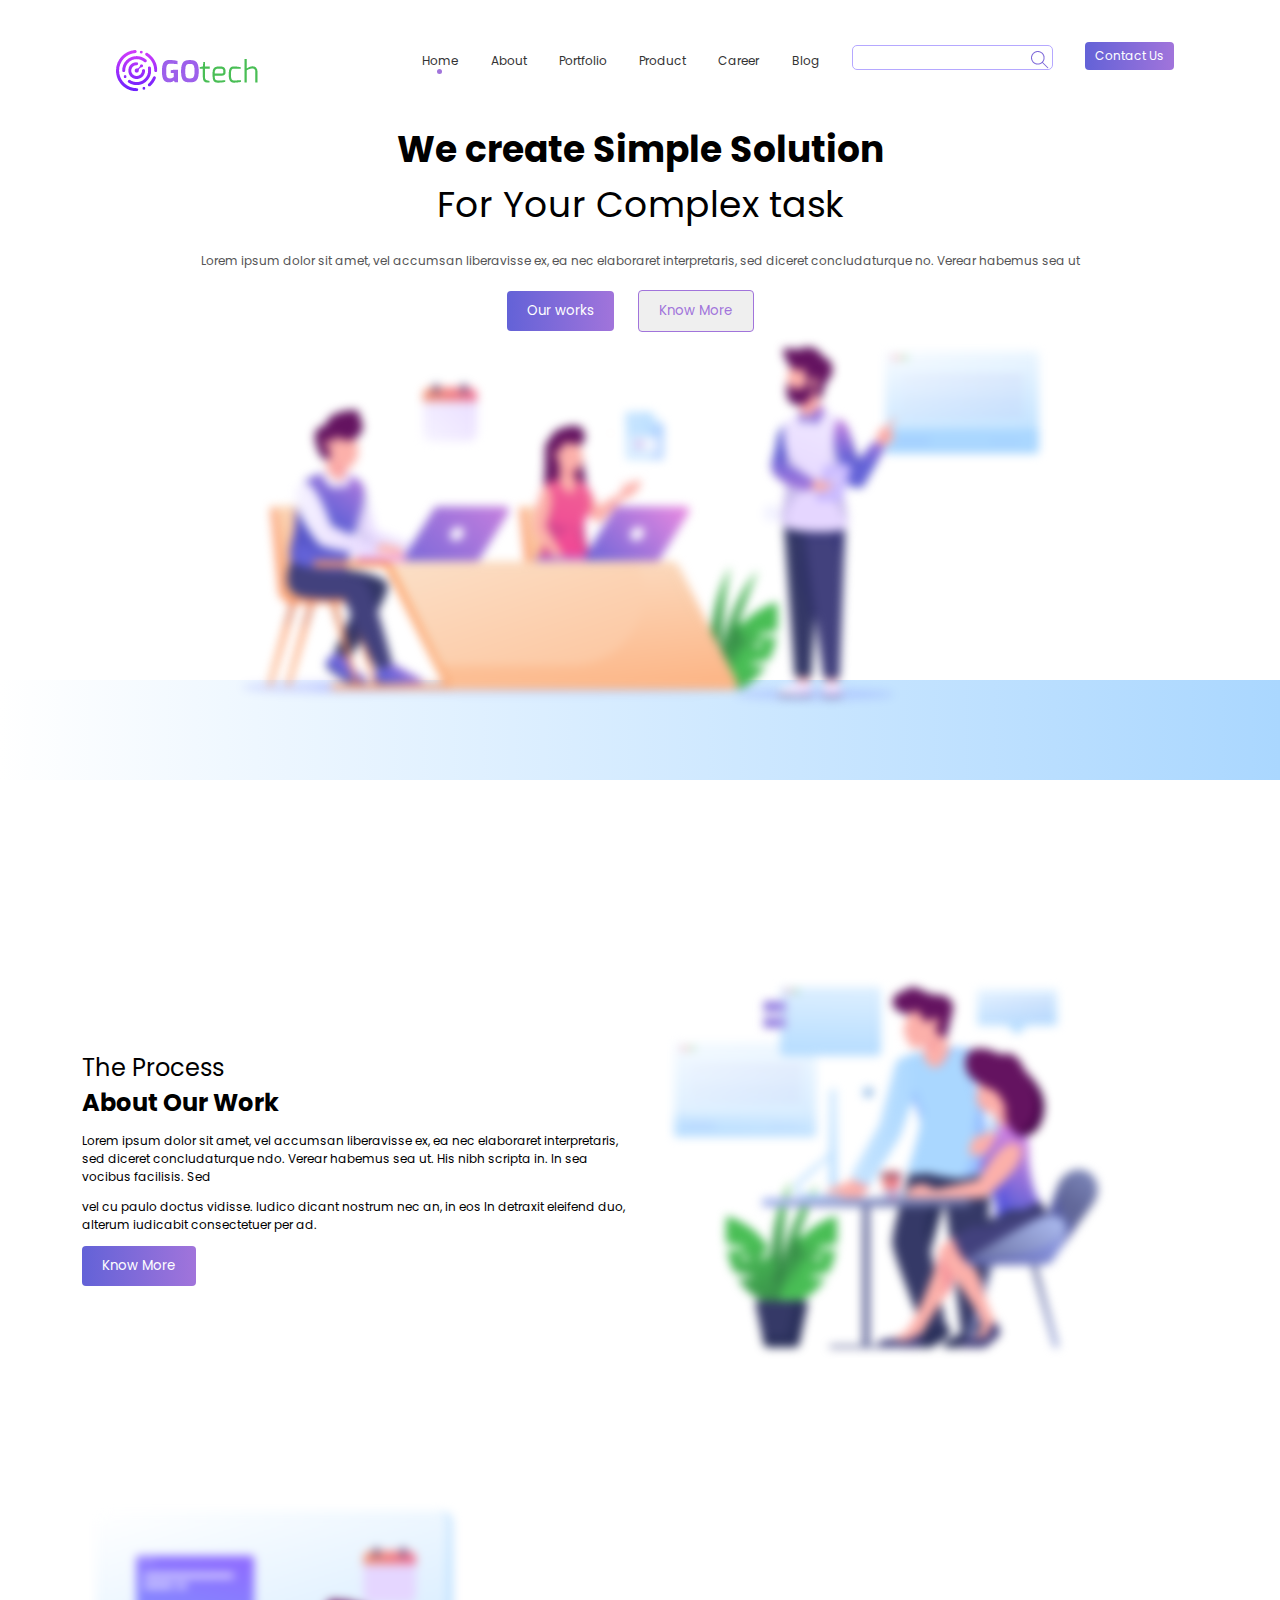
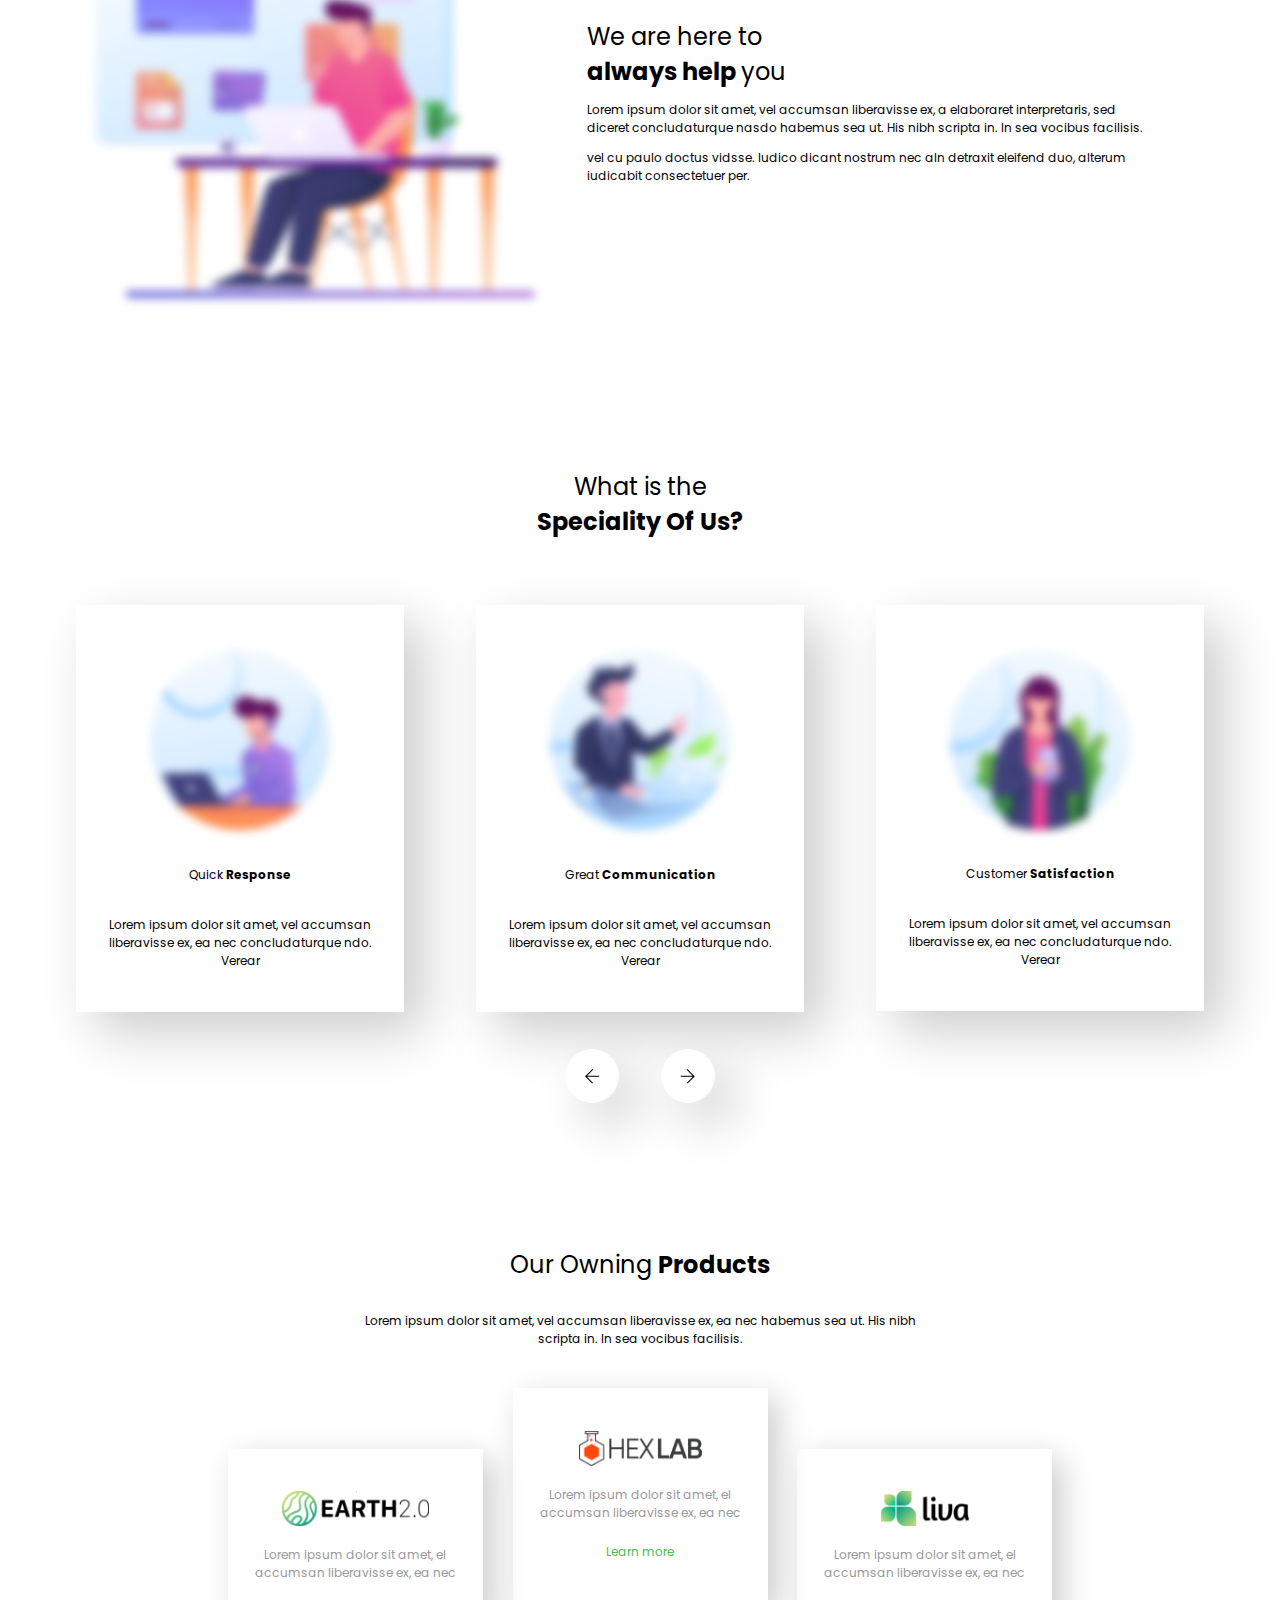
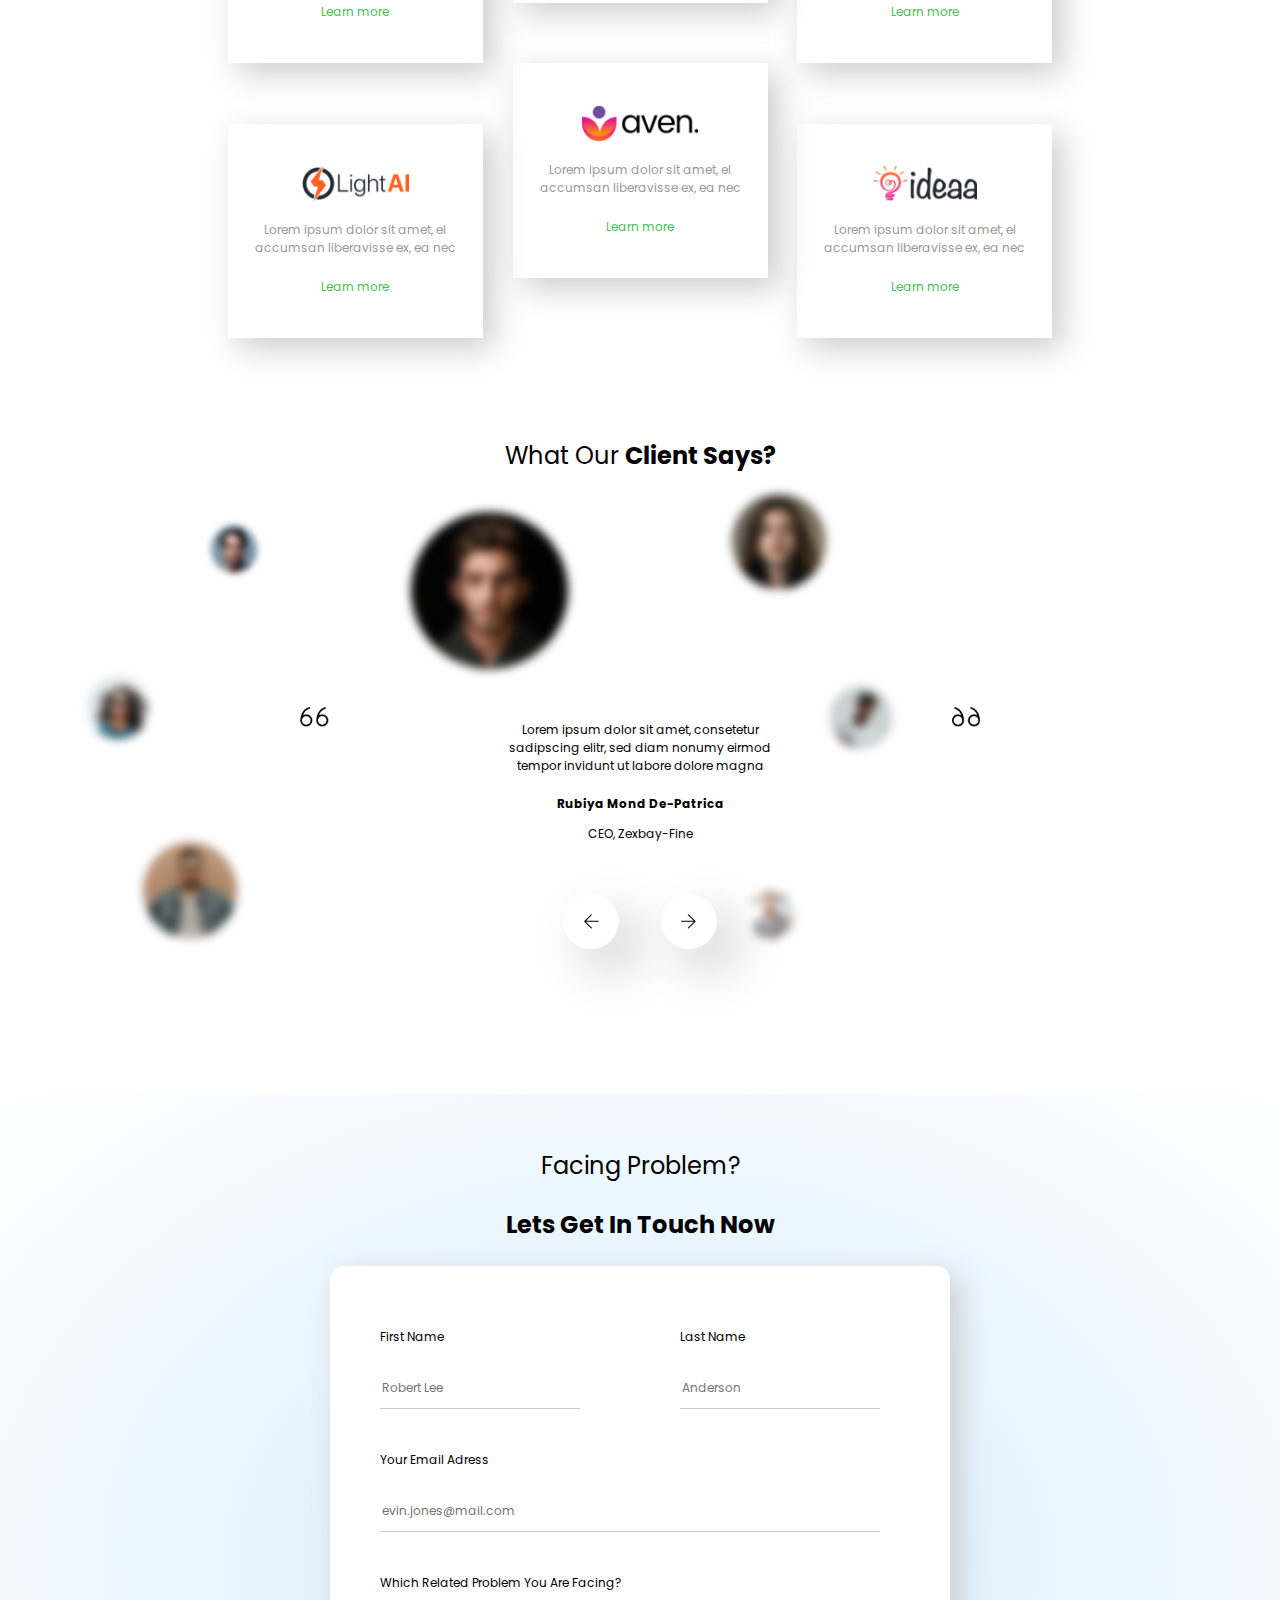
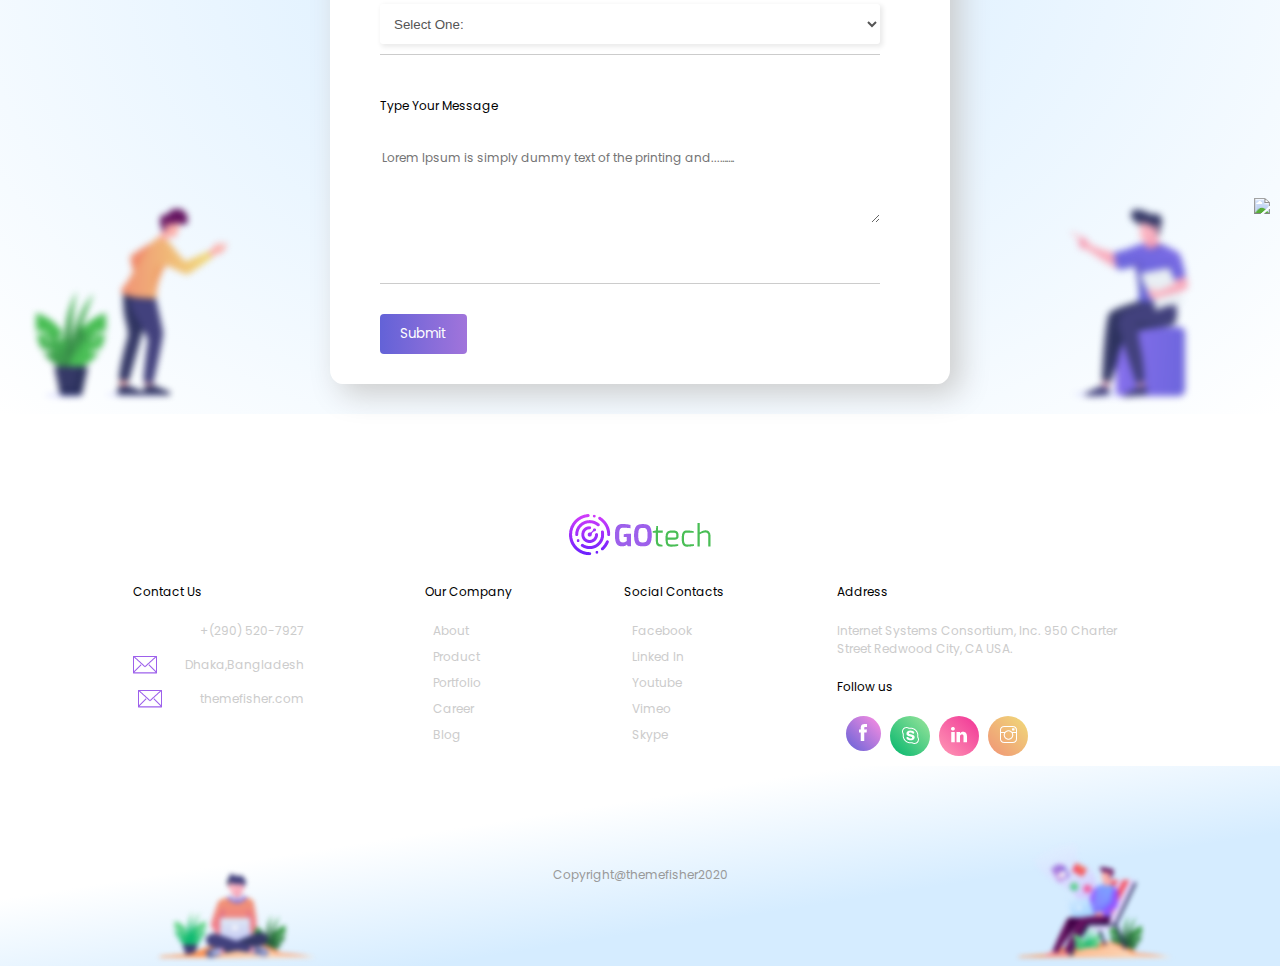
==== index/index.html @ 7d402a63 "Dropdoen List and small stylings" ====
<!DOCTYPE html>
<html lang="en">
  <head>
    <meta charset="UTF-8" />
    <meta name="viewport" content="width=device-width, initial-scale=1.0" />
    <title>GOtech - Home</title>
    <link rel="icon" href="../images/fav_GOtech.ico" />
    <link
      href="https://fonts.googleapis.com/css?family=Poppins:400,700&display=swap"
      rel="stylesheet"
    />
    <link rel="stylesheet" href="../shared.css" />
    <link rel="stylesheet" href="main.css" />
  </head>

  <header class="wideSreen">
    <nav class="mainNav">
      <img
        src="../images/Gruppe 2199.png"
        class="mainNavimg"
        alt="Logo GOtech"
      />
      <ul>
        <li class="navItem"><a href="#home" class="active">Home</a></li>
        <li class="navItem"><a href="#">About</a></li>
        <li class="navItem"><a href="#">Portfolio</a></li>
        <li class="navItem"><a href="#">Product</a></li>
        <li class="navItem"><a href="../careers/careers.html">Career</a></li>
        <li class="navItem"><a href="#">Blog</a></li>
        <li class="navItem">
          <div class="inputgroup">
            <input class="inputHeader" type="text" />
            <button class="button-search ">
              <span class="hidden">search</span>
              <img src="../images/search.png" class="img-search" alt="search" />
            </button>
          </div>
        </li>
        <li class="navItem">
          <button class="purplebtn" type="button">Contact Us</button>
        </li>
      </ul>
    </nav>
  </header>

  <header class="smallScreen">
    <nav class="navMobile">
      <img
        src="../images/Gruppe 2199.png"
        class="mainNavimg"
        alt="Logo GOtech"
      />
      <div id="hamburger" class="hamIconContainer">
        <span class="hamIcon"></span>
        <div class="menu">
          <ul class="navMobileLinks">
            <a href="index.html" class="active"><li>Home</li></a>
            <a href="#"><li>About</li></a>
            <a href="#"><li>Portfolio</li></a>
            <a href="#"><li>Product</li></a>
            <a href="../careers/careers.html"><li>Career</li></a>
            <a href="#"><li>Blog</li></a>
          </ul>
        </div>
      </div>
    </nav>
  </header>

  <!-- ##### CSS only mobile Nav WORKING #####
</header>
  <header class=smallScreen>
    <nav role="navigation">
      <img src="../images/Gruppe 2199.png" class="mainNavimg" alt="Logo GOtech">
      <div id="menuToggle">
          <input type="checkbox"/>
          <span></span>
          <span></span>
          <span></span>
          <ul id="menu">
              <a href="index.html" class="active"><li>Home</li></a>
              <a href="#"><li>About</li></a>
              <a href="#"><li>Portfolio</li></a>
              <a href="#"><li>Product</li></a>
              <a href="../careers/careers.html"><li>Career</li></a>
              <a href="#"><li>Blog</li></a>
            </ul>
        </div>
    </nav>
</header>
-->

  <body>
    <main>
      <section>
        <div class="centered">
          <h2 class="headline_margin_top">We create Simple Solution</h2>
          <h2 class="headline_padding_bottom">
            <span class="unbold">For Your Complex task</span>
          </h2>
          <p class="textcentered">
            Lorem ipsum dolor sit amet, vel accumsan liberavisse ex, ea nec
            elaboraret interpretaris, sed diceret concludaturque no. Verear
            habemus sea ut
          </p>
          <button class="purplebtn">Our works</button>
          <button class="purplelinebtn">Know More</button>
          <img
            src="../images/Group 1589.png"
            class="img-position phoneNone"
            alt="group"
          />
        </div>
        <div class="bluelane phoneNone"></div>
      </section>

      <section>
        <div class="section-container">
          <div class="processboxes">
            <h3 class="headline_padding_bottom">The Process</h3>
            <h3 class="headline_margin_top0">About Our Work</h3>
            <p class="text">
              Lorem ipsum dolor sit amet, vel accumsan liberavisse ex, ea nec
              elaboraret interpretaris, sed diceret concludaturque ndo. Verear
              habemus sea ut. His nibh scripta in. In sea vocibus facilisis. Sed
            </p>
            <p class="text">
              vel cu paulo doctus vidisse. Iudico dicant nostrum nec an, in eos
              In detraxit eleifend duo, alterum iudicabit consectetuer per ad.
            </p>
            <button class="purplebtn">Know More</button>
          </div>
          <div>
            <img
              src="../images/Group 2556.png"
              class="processboxesimg"
              alt="pic2556"
            />
          </div>
        </div>
      </section>

      <section>
        <div class="section-container2">
          <div class="processboxes">
            <img
              src="../images/Layer_1.png"
              class="processboxesimg2"
              alt="layer1"
            />
          </div>
          <div class="processboxes">
            <h3 class="headline_padding_bottom">We are here to</h3>
            <h3 class="headline_margin_top0">
              always help <span class="unbold">you</span>
            </h3>
            <p>
              Lorem ipsum dolor sit amet, vel accumsan liberavisse ex, a
              elaboraret interpretaris, sed diceret concludaturque nasdo habemus
              sea ut. His nibh scripta in. In sea vocibus facilisis.
            </p>
            <p>
              vel cu paulo doctus vidsse. Iudico dicant nostrum nec aIn detraxit
              eleifend duo, alterum iudicabit consectetuer per.
            </p>
          </div>
        </div>
      </section>

      <section class="section-container3">
        <div class="centered">
          <h3 class="headline_padding_bottom1">What is the</h3>
          <h3 class="headline_margin_top0">Speciality Of Us?</h3>

          <div class="section-container3">
            <div class="boxshades">
              <img
                src="../images/Group -1.png"
                class="imgposition3"
                alt="group1"
              />
              <div class="boxtext">
                <h5>Quick <span class="bold">Response</span></h5>
                <p>
                  Lorem ipsum dolor sit amet, vel accumsan liberavisse ex, ea
                  nec concludaturque ndo. Verear
                </p>
              </div>
            </div>
            <div class="boxshades">
              <img
                src="../images/Group -3.png"
                class="imgposition3"
                alt="group3"
              />
              <div class="boxtext">
                <h5>Great <span class="bold">Communication</span></h5>
                <p>
                  Lorem ipsum dolor sit amet, vel accumsan liberavisse ex, ea
                  nec concludaturque ndo. Verear
                </p>
              </div>
            </div>
            <div class="boxshades">
              <img
                src="../images/Group 1956.png"
                class="imgposition3"
                alt="group1956"
              />
              <div class="boxtext">
                <h5>Customer <span class="bold">Satisfaction</span></h5>
                <p>
                  Lorem ipsum dolor sit amet, vel accumsan liberavisse ex, ea
                  nec concludaturque ndo. Verear
                </p>
              </div>
            </div>
          </div>
          <img class="arrow" src="../images/arrow-left.png" alt="arrow left" />
          <img
            class="arrow"
            src="../images/arrow-right.png"
            alt="arrow right"
          />
        </div>
      </section>

      <section class="space">
        <div class="centered">
          <h3><span class="unbold">Our Owning </span>Products</h3>
          <p class="textcentered2">
            Lorem ipsum dolor sit amet, vel accumsan liberavisse ex, ea nec
            habemus sea ut. His nibh scripta in. In sea vocibus facilisis.
          </p>
          <div class="section-container4">
            <div class="boxshades2">
              <img
                src="../images/earth-2.0.png"
                class="imgposition4"
                alt="logo_earth"
              />
              <div class="boxtext">
                <p class="text_margin">
                  Lorem ipsum dolor sit amet, el accumsan liberavisse ex, ea nec
                </p>
                <a href="#">Learn more</a>
              </div>
            </div>
            <div class="boxshades2_flexstart">
              <img
                src="../images/hex-lab.png"
                class="imgposition4"
                alt="logo_hexlab"
              />
              <div class="boxtext">
                <p class="text_margin">
                  Lorem ipsum dolor sit amet, el accumsan liberavisse ex, ea nec
                </p>
                <a href="#">Learn more</a>
              </div>
            </div>
            <div class="boxshades2">
              <img
                src="../images/liva.png"
                class="imgposition4"
                alt="logo_liva"
              />
              <div class="boxtext">
                <p class="text_margin">
                  Lorem ipsum dolor sit amet, el accumsan liberavisse ex, ea nec
                </p>
                <a href="#">Learn more</a>
              </div>
            </div>
            <div class="boxshades2">
              <img
                src="../images/lighting.png"
                class="imgposition4"
                alt="logo_lighting"
              />
              <div class="boxtext">
                <p class="text_margin">
                  Lorem ipsum dolor sit amet, el accumsan liberavisse ex, ea nec
                </p>
                <a href="#">Learn more</a>
              </div>
            </div>
            <div class="boxshades2_flexstart">
              <img
                src="../images/aven.png"
                class="imgposition4"
                alt="logo_aven"
              />
              <div class="boxtext">
                <p class="text_margin">
                  Lorem ipsum dolor sit amet, el accumsan liberavisse ex, ea nec
                </p>
                <a href="#">Learn more</a>
              </div>
            </div>
            <div class="boxshades2">
              <img
                src="../images/ideaa.png"
                class="imgposition4"
                alt="logo_ideaa"
              />
              <div class="boxtext">
                <p class="text_margin">
                  Lorem ipsum dolor sit amet, el accumsan liberavisse ex, ea nec
                </p>
                <a href="#">Learn more</a>
              </div>
            </div>
          </div>
        </div>
      </section>

      <section class="space">
        <div class="centered">
          <h3><span class="unbold">What Our </span>Client Says?</h3>
        </div>
        <div class="section5">
          <img
            src="../images/jurica-koletic-7YVZYZeITc8-unsplash.png"
            class="jurica"
            alt="Jurica"
          />
          <img
            src="../images/tyler-nix-PQeoQdkU9jQ-unsplash.png"
            class="tyler"
            alt="Tyler"
          />
          <img
            src="../images/parker-whitson-BbHDqrI4l08-unsplash.png"
            class="parker"
            alt="Parker"
          />
          <img src="../images/quote-left.png" class="quote-left" alt="quote" />
          <img
            src="../images/albert-dera-ILip77SbmOE-unsplash.png"
            class="albert"
            alt="Albert_CEO"
          />
          <img src="../images/quote-left.png" class="quote-right" alt="quote" />
          <img
            src="../images/azamat-zhanisov-wO4gtmdlW5Y-unsplash.png"
            class="azami"
            alt="Azamat"
          />
          <img
            src="../images/eduardo-dutra-RPKmkxJw_a0-unsplash.png"
            class="eduardo"
            alt="Eduardo"
          />
          <img src="../images/2873.png" class="noname" alt="noname" />
        </div>
        <div class="centered">
          <h5 class="textcentered3">
            Lorem ipsum dolor sit amet, consetetur sadipscing elitr, sed diam
            nonumy eirmod tempor invidunt ut labore dolore magna
          </h5>
          <p><strong>Rubiya Mond De-Patrica</strong></p>
          <p>CEO, Zexbay-Fine</p>
          <img class="arrow" src="../images/arrow-left.png" alt="arrow left" />
          <img
            class="arrow"
            src="../images/arrow-right.png"
            alt="arrow right"
          />
        </div>
      </section>

      <section class="space">
        <div class="section-container6">
          <div class="centered">
            <h3 class="unbold">Facing Problem?</h3>
            <h3>Lets Get In Touch Now</h3>
          </div>
          <div class="formular">
            <div class="name-section">
              <div class="firstname">
                <div><p>First Name</p></div>
                <!--<div class="formular-grey"><p class="unbold">Robert Lee</p></div>-->
                <input
                  type="text"
                  class="inputFormular"
                  placeholder="Robert Lee"
                  id="firstName"
                />
                <div class="greylaneFormular"></div>
              </div>
              <div class="lastname">
                <div><p>Last Name</p></div>
                <input
                  type="text"
                  class="inputFormular"
                  placeholder="Anderson"
                  id="lastName"
                />
                <div class="greylaneFormular"></div>
              </div>
            </div>
            <div class="email">
              <div><p>Your Email Adress</p></div>
              <input
                type="email"
                class="inputFormular"
                placeholder="evin.jones@mail.com"
                id="mailAdress"
              />
              <div class="greylaneFormular"></div>
            </div>
            <div class="email">
              <div><p>Which Related Problem You Are Facing?</p></div>
              <div id="dropdown">
                <select>
                  <option value="0" class="select-dropdown__list-item"
                    >Select One:</option
                  >
                  <option value="1" class="select-dropdown__list-item"
                    >Our Work</option
                  >
                  <option value="2" class="select-dropdown__list-item"
                    >Pricing</option
                  >
                  <option value="3" class="select-dropdown__list-item"
                    >Contact</option
                  >
                  <option value="4" class="select-dropdown__list-item"
                    >Products</option
                  >
                </select>
                <!--<div>
                  <p><i class="down"></i></p>
                </div>-->
              </div>
              <div class="greylaneFormular"></div>
            </div>
            <div class="email">
              <div><p>Type Your Message</p></div>
              <textarea
                rows="4"
                cols="50"
                class="inputFormular"
                placeholder="Lorem Ipsum is simply dummy text of the printing and...……."
                id="message"
              ></textarea>
              <div class="greylane-message"></div>
            </div>
            <button class="purplebtn-formular" id="submitBtn">Submit</button>

            <!--<div id="modal" class="modal">
              <div class="modal-content">
                <span class="close">&times;</span>
                <p></p>
              </div>
            </div>-->
          </div>
          <img src="../images/Group -4.png" class="yellowman" />
          <img src="../images/Group -6.png" class="purpleman" />
          <img src="../images/group -5.png" class="pinkwoman " />
        </div>
      </section>
    </main>
    <script src="../sharedscript.js"></script>
    <script src="script.js"></script>
  </body>

  <footer>
    <section class="footer">
      <div class="logo-centered">
        <img src="../images/Gruppe 2199.png" />
      </div>
      <div class="footer-titles">
        <div class="contact">
          <h5>Contact Us</h5>
          <p class="contact-grey">+(290) 520-7927</p>
          <div class="question">
            <img src="../images/contact.png" class="question-img" alt="mail" />
            <p class="footer-grey">Dhaka,Bangladesh</p>
          </div>
          <div class="mail">
            <img src="../images/contact.png" class="mail-img" alt="mail" />
            <p class="footer-grey">themefisher.com</p>
          </div>
        </div>
        <div class="company">
          <h5>Our Company</h5>
          <p class="footer-grey">About</p>
          <p class="footer-grey">Product</p>
          <p class="footer-grey">Portfolio</p>
          <p class="footer-grey">Career</p>
          <p class="footer-grey">Blog</p>
        </div>
        <div class="socialContacts">
          <h5>Social Contacts</h5>
          <p class="footer-grey">Facebook</p>
          <p class="footer-grey">Linked In</p>
          <p class="footer-grey">Youtube</p>
          <p class="footer-grey">Vimeo</p>
          <p class="footer-grey">Skype</p>
        </div>
        <div class="address">
          <h5>Address</h5>
          <p class="address-text">
            Internet Systems Consortium, Inc. 950 Charter Street Redwood City,
            CA USA.
          </p>
          <div class="follow">
            <h5>Follow us</h5>
            <div class="socialButton">
              <div class="ButtonFacebook">
                <img
                  src="../images/facebook.png"
                  class="facebook"
                  alt="facebook"
                />
              </div>
              <div class="ButtonSkype">
                <img
                  src="../images/skype.png"
                  class="skype"
                  alt="skype-border"
                />
              </div>
              <div class="ButtonLinkedin">
                <img
                  src="../images/linkedin-1.png"
                  class="linkedin"
                  alt="linkedin"
                />
              </div>
              <div class="ButtonInstagram">
                <img
                  src="../images/instagram.png"
                  class="instagram"
                  alt="instagram"
                />
              </div>
            </div>
          </div>
        </div>
      </div>
    </section>

    <section>
      <div class="footer-position">
        <div class="triangle-background"></div>
        <div>
          <img src="../images/Group -7.png" class="picfooter1" alt="" />
          <p class="footer-link">Copyright@themefisher2020</p>
          <img src="../images/Group -8.png" class="picfooter2" alt="" />
        </div>
      </div>
    </section>
  </footer>
</html>
---- shared.css ----
*,
*:before,
*:after {
  box-sizing: inherit;
}

html {
  box-sizing: border-box;
  font-family: 'Poppins', sans-serif;
}

body {
  margin: 0px;
}

h1 {
  font-size: 2.875rem;
}

h2 {
  font-size: 1.25rem;
}
@media (min-width: 40rem) {
  h2 {
    font-size: 2.25rem;
  }
}

h3 {
  font-size: 1rem;
}
@media (min-width: 40rem) {
  h3 {
    font-size: 1.5rem;
  }
}

h4 {
  font-size: 1.125rem;
  font-weight: unset;
}

h5 {
  font-size: 0.75rem;
  font-weight: unset;
}
@media (min-width: 40rem) {
  h5 {
    font-size: 1rem;
    font-weight: unset;
  }
}

h6 {
  font-size: 0.5rem;
  font-weight: unset;
}
@media (min-width: 40rem) {
  h5 {
    font-size: 0.75rem;
    font-weight: unset;
  }
}

p {
  font-size: 0.75rem;
}

/*@media (min-width: 40rem) {
    p {
        font-size: 0.75rem;
    }
}*/

/*.headerContent {
    max-width: 1200px;
    width: 100%;
    font-size: 0.75rem;
    display: flex;
    align-items: center;
    justify-content: space-between;
}*/

/* =======================================
NAV
======================================= */
.smallScreen {
  display: unset;
}

.wideSreen {
  display: none;
}

@media (min-width: 40rem) {
  .wideSreen {
    display: unset;
  }
  .smallScreen {
    display: none;
  }
}

.mainNav {
  display: flex;
  align-items: center;
  justify-content: space-between;
}

.mainNavimg {
  width: 100px;
  flex: 0 0 50px;
  margin-top: 30px;
  margin-left: 20px;
}

/* ##### CSS only mobileNav WORKING #####
#menuToggle {
	display: block;
	position: relative;
	left: 280px;
	top: -25px;
	z-index: 1;
	-webkit-user-select: none;
	user-select: none;
}

#menuToggle a {
	text-decoration: none;
	color: #232323;
	transition: color 0.3s ease;
}

#menuToggle a:hover {
	color: #a174db;
}

#menuToggle input {
	display: block;
	width: 40px;
	height: 32px;
	position: absolute;
	top: -7px;
	left: -5px;
	cursor: pointer;
	opacity: 0;
	z-index: 2;
	-webkit-touch-callout: none;
}

#menuToggle span {
	display: block;
	width: 33px;
	height: 4px;
	margin-bottom: 5px;
	position: relative;
	background: #a174db;
	border-radius: 3px;
	z-index: 1;
	transform-origin: 4px 0px;
	transition: transform 0.5s cubic-bezier(0.77, 0.2, 0.05, 1.0), background 0.5s cubic-bezier(0.77, 0.2, 0.05, 1.0),
		opacity 0.55s ease;
}

#menuToggle span:first-child {
	transform-origin: 0% 0%;
}

#menuToggle span:nth-last-child(2) {
	transform-origin: 0% 100%;
}

#menuToggle input:checked ~ span {
	opacity: 1;
	transform: rotate(45deg) translate(-2px, -1px);
	background: #a174db;
}

#menuToggle input:checked ~ span:nth-last-child(3) {
	opacity: 0;
	transform: rotate(0deg) scale(0.2, 0.2);
}

#menuToggle input:checked ~ span:nth-last-child(2) {
	transform: rotate(-45deg) translate(0, -1px);
}

#menu {
	position: absolute;
	width: 300px;
	margin: -100px 0 0 -150px;
	padding: 50px;
	padding-top: 125px;
	background: #ebebeb;
	list-style-type: none;
	-webkit-font-smoothing: antialiased;
	transform-origin: 0% 0%;
	transform: translate(0, -100%);
	/*transition: transform 0.5s cubic-bezier(0.5,0.5,0.05,1.0);*/
/*}

#menu li {
	padding: 10px 0;
}

#menu a:hover {
	color: #a174db;
}

#menuToggle input:checked ~ ul {
	transform: none;
}
########## END mobileNav CSS only ############
*/

.navigation {
  transition: right 0.3s ease-in;
  width: 80%;
}

.menu {
  position: absolute;
  width: 300px;
  margin: -100px 0 0 -125px;
  padding: 25px;
  padding-top: 125px;
  background: #ebebeb;
  display: none;
}

.navMobileLinks > a {
  text-decoration: none;
  list-style: none;
  color: #555555;
}

.navMobileLinks > a:hover {
  color: #9d60eb;
}

.hamIconContainer {
  color: #ffffff;
  height: 1.7em;
  width: 1.7em;
  position: relative;
  display: block;
  bottom: 40px;
  left: 300px;
  cursor: pointer;
}

.hamIcon,
.hamIcon:before,
.hamIcon:after {
  content: '';
  position: absolute;
  height: 3px;
  width: 1.7em;
  background: #9d60eb;
  transition: all 0.2s ease;
}

.hamIcon {
  top: 0.75em;
  z-index: 2;
}

.hamIcon:before {
  top: -0.55em;
}

.hamIcon:after {
  top: 0.55em;
}

.menu-active {
  display: block;
  width: 230px;
}

/* Close Icon*/

.hamburger-active.hamIcon {
  background: transparent;
  transform: rotate(-135deg);
}

.hamburger-active.hamIcon:before,
.hamburger-active.hamIcon:after {
  top: 0;
}

.hamburger-active.hamIcon:before {
  transform: rotate(90deg);
}

.active {
  color: #a174db;
}

/*Wide Screen Navbar */

@media (min-width: 40rem) {
  .mainNav {
    display: flex;
    align-items: center;
    justify-content: space-between;
    margin: 0 7.5%;
    font-size: 0.75rem;
    margin-top: 20px;
  }

  .mainNavimg {
    width: 20%;
    flex: 0 0 50px;
  }

  .mainNav ul {
    width: 70%;
    display: flex;
    justify-content: space-between;
    margin: 0;
    padding: 0;
    align-items: flex-end;
    list-style: none;
  }

  .navItem {
    margin-right: 10px;
  }

  .navItem > a {
    position: relative;
    text-decoration: none;
    color: #333333;
  }

  .navItem > a:hover {
    color: #a174db;
  }

  .active {
    color: #a174db;
  }

  .navItem > a.active::after {
    background-color: #a174db;
    border-radius: 50%;
    content: '';
    height: 5px;
    position: absolute;
    width: 5px;
    top: 100%;
    left: 40%;
  }

  a:active {
    color: #a174db;
  }
}

.inputgroup {
  display: inline;
  position: relative;
}

.inputHeader {
  position: relative;
  border-radius: 5px;
  height: 25px;
  padding-right: 20px;
  border: 1px solid #b5a8ff;
  background: none;
}

.button-search {
  border: none;
  background: none;
  position: absolute;
  right: 0;
  top: 0px;
  padding: 0;
  width: 25px;
  height: 25px;
}

.img-search {
  align-items: center;
  background-size: auto;
}

.hidden {
  visibility: hidden;
  display: none;
}

.purplebtn {
  background-image: linear-gradient(to right, #6362d7, #a174db);
  border-radius: 4px;
  color: #ffffff;
  font-family: 'Poppins', sans-serif;
  border: none;
  padding: 5px 10px;
}
@media (min-width: 40rem) {
  .purplebtn {
    background-image: linear-gradient(to right, #6362d7, #a174db);
    border-radius: 4px;
    color: #ffffff;
    font-family: 'Poppins', sans-serif;
    border: none;
    padding: 10px 20px;
  }
}

.mainNav .purplebtn {
  font-size: 0.75rem;
  padding: 5px 10px;
}

/* =======================================
MAIN
======================================= */

.centered {
  text-align: center;
}

.headline_margin_top {
  margin-top: 30px;
  margin-bottom: 0px;
}

.unbold {
  font-weight: normal;
}

.space {
  margin-top: 100px;
}

.greylane {
  border-bottom: 1px solid #cccccc;
}

/* =======================================
FORMULAR
======================================= */

.section-container6 {
  padding: 30px 0;
  background-image: radial-gradient(#d5ecff, #ffffff);
  width: 100%;
  position: relative;
  background-size: 100% 100%;
}

.formular {
  background-color: #ffffff;
  width: 60vw;
  margin: auto;
  border-radius: 2%;
  display: flex;
  flex-wrap: wrap;
  box-shadow: 10px 10px 30px #cccccc;
}

.name-section {
  display: flex;
  flex-direction: column;
}

.firstname {
  display: flex;
  flex-direction: column;
  padding-left: 25px;
  padding-top: 25px;
  width: 50vw;
}

.inputFormular {
  border: none;
  margin-top: 20px;
  color: #555555;
  font-size: 0.75rem;
  font-family: 'Poppins', sans-serif;
}

input-placeholder {
  color: #e5e5e5;
  font-size: 0.5rem;
  font-family: 'Poppins', sans-serif;
}

.greylaneFormular {
  border-bottom: 1px solid #cccccc;
  margin-top: 10px;
}

.lastname {
  display: flex;
  flex-direction: column;
  padding-left: 25px;
  padding-top: 25px;
  width: 50vw;
}

.email {
  display: flex;
  flex-direction: column;
  padding-left: 25px;
  width: 50vw;
  margin-top: 30px;
}

/* Dropdown List*/
select {
  border: none;
  width: 100%;
  height: 40px;
  padding-left: 10px;
  color: #555555;
  background-color: #ffffff;
  box-shadow: 2px 2px 5px 1px #ebebeb;
  border-radius: 3px;
  outline: none;
  cursor: pointer;
  position: relative;
}

.dropdown {
  width: 60vw;
}

/* doesn't work */
/*i {
  border: solid #555555;
  border-width: 0 2px 2px 0;
  display: inline-block;
  padding: 3px;
}
.down {
  transform: rotate(45deg);
  -webkit-transform: rotate(45deg);
}*/

/* Dropdown List end*/

.purplebtn-formular {
  background-image: linear-gradient(to right, #6362d7, #a174db);
  border-radius: 4px;
  color: #ffffff;
  font-family: 'Poppins', sans-serif;
  border: none;
  padding: 5px 10px;
  margin: 15px 25px;
}

.modal {
  display: none; /* Hidden by default */
  position: fixed; /* Stay in place */
  z-index: 1; /* Sit on top */
  padding-top: 100px; /* Location of the box */
  left: 0;
  top: 0;
  width: 100%; /* Full width */
  height: 100%; /* Full height */
  overflow: auto; /* Enable scroll if needed */
  background-color: rgb(0, 0, 0); /* Fallback color */
  background-color: rgba(0, 0, 0, 0.4); /* Black w/ opacity */
}

/* MODAL */
/*.modal-content {
  background-color: #fefefe;
  margin: auto;
  padding: 20px;
  border: 1px solid #888;
  width: 80%;
}

/* The Close Button */
/*.close {
  color: #aaaaaa;
  float: right;
  font-size: 28px;
  font-weight: bold;
}

.close:hover,
.close:focus {
  color: #000;
  text-decoration: none;
  cursor: pointer;
}*/

@media (min-width: 40rem) {
  .formular {
    background-color: #ffffff;
    width: 620px;
    margin: auto;
    border-radius: 2%;
    display: flex;
    flex-wrap: wrap;
    box-shadow: 10px 10px 30px #cccccc;
  }
  .name-section {
    display: flex;
    flex-direction: row;
  }
  .firstname {
    display: flex;
    flex-direction: column;
    padding-left: 50px;
    padding-top: 50px;
    width: 250px;
  }
  .lastname {
    display: flex;
    flex-direction: column;
    padding-left: 100px;
    padding-top: 50px;
    width: 300px;
  }
  .email {
    display: flex;
    flex-direction: column;
    padding-left: 50px;
    width: 550px;
    margin-top: 30px;
  }
  .purplebtn-formular {
    background-image: linear-gradient(to right, #6362d7, #a174db);
    border-radius: 4px;
    color: #ffffff;
    font-family: 'Poppins', sans-serif;
    border: none;
    padding: 10px 20px;
    margin: 30px 50px;
  }
}

.formular-grey {
  color: #cccccc;
  font-weight: normal;
}

.greylane-message {
  border-bottom: 1px solid #cccccc;
  padding-top: 60px;
}

.yellowman {
  position: absolute;
  left: 3px;
  height: 12%;
  bottom: 5px;
}

.purpleman {
  position: absolute;
  right: 40px;
  height: 12%;
  bottom: 5px;
}

.pinkwoman {
  position: absolute;
  right: 2px;
  height: 12%;
  bottom: 5px;
}

@media (min-width: 40rem) {
  .yellowman {
    position: absolute;
    left: 25px;
    height: 23%;
    bottom: 5px;
  }
  .purpleman {
    position: absolute;
    right: 80px;
    height: 23%;
    bottom: 5px;
  }
  .pinkwoman {
    position: absolute;
    right: 10px;
    height: 23%;
    bottom: 5px;
  }
}

/* =======================================
FOOTER
======================================= */
.logo-centered {
  text-align: center;
}

.footer {
  margin-top: 100px;
  padding: 0 20px;
  align-items: center;
}

@media (min-width: 40rem) {
  .footer {
    margin-top: 100px;
    padding: 0 20px;
    align-items: center;
  }
}

.footer-titles {
  display: flex;
  flex-direction: column;
  flex-wrap: wrap;
  justify-content: space-evenly;
  width: 100%;
}

@media (min-width: 40rem) {
  .footer-titles {
    display: flex;
    flex-direction: row;
    justify-content: space-evenly;
    width: 100%;
    background: unset;
  }
}

.contact {
  flex-direction: column;
}

.contact-grey {
  display: flex;
  color: #cccccc;
  font-weight: normal;
  margin: 0;
}

.footer-grey {
  color: #cccccc;
  font-weight: normal;
  margin: 0;
}

@media (min-width: 40rem) {
  .contact-grey {
    display: flex;
    color: #cccccc;
    font-weight: normal;
    margin: 8px;
  }
  .footer-grey {
    color: #cccccc;
    font-weight: normal;
    margin: 8px;
  }
}

.mail {
  display: flex;
  flex-direction: row;
  align-items: center;
}

.question {
  display: flex;
  flex-direction: row;
  align-items: center;
}

.mail-img {
  display: none;
}

.question-img {
  display: none;
}

@media (min-width: 40rem) {
  .contact {
    flex-direction: column;
  }
  .contact-grey {
    display: flex;
    color: #cccccc;
    font-weight: normal;
    justify-content: flex-end;
  }
  .mail {
    display: flex;
    flex-direction: row;
    justify-content: flex-end;
    align-items: center;
  }
  .question {
    display: flex;
    flex-direction: row;
    justify-content: flex-end;
    align-items: center;
  }
  .mail-img {
    height: 20%;
    margin-right: 30px;
    display: unset;
  }
  .question-img {
    height: 20%;
    margin-right: 20px;
    display: unset;
  }
}

.company {
  display: none;
}

@media (min-width: 40rem) {
  .company {
    display: unset;
  }
}

.socialContacts {
  display: none;
}

@media (min-width: 40rem) {
  .socialContacts {
    display: unset;
  }
}

.address {
  width: 30%;
}

@media (min-width: 40rem) {
  .address {
    width: 25%;
  }
}

.address-text {
  color: #cccccc;
  font-weight: normal;
}

@media (min-width: 40rem) {
  .follow {
    display: unset;
  }
}

.socialButton {
  display: flex;
  flex-direction: row;
  justify-content: space-evenly;
  width: 200px;
}

@media (min-width: 40rem) {
  .socialButton {
    display: flex;
    flex-direction: row;
    justify-content: space-evenly;
  }
}

.ButtonFacebook {
  height: 35px;
  width: 35px;
  border-radius: 50%;
  background: linear-gradient(to right top, #6362d7, #ff8fe2);
  position: relative;
}

.facebook {
  position: absolute;
  left: 13px;
  top: 8px;
}

.ButtonSkype {
  height: 40px;
  width: 40px;
  border-radius: 50%;
  background: linear-gradient(to right top, #00b56c, #9ee69d);
  position: relative;
}

.skype {
  position: absolute;
  left: 12px;
  top: 11px;
}

.ButtonLinkedin {
  height: 40px;
  width: 40px;
  border-radius: 50%;
  background: linear-gradient(to right top, #ff9ab6, #f03295);
  position: relative;
}

.linkedin {
  position: relative;
  left: 12px;
  top: 9px;
}

.ButtonInstagram {
  height: 40px;
  width: 40px;
  border-radius: 50%;
  background: linear-gradient(to right top, #f09376, #f0db79);
  position: relative;
}

.instagram {
  position: relative;
  left: 12px;
  top: 9px;
}

.footer-position {
  position: relative;
  height: max-content;
}

@media (min-width: 40rem) {
  .footer-position {
    position: relative;
    height: 100px;
    margin-top: 110px;
  }
}

.triangle-background {
  display: none;
}

@media (min-width: 40rem) {
  .triangle-background {
    position: absolute;
    background: linear-gradient(
      to bottom right,
      #ffffff,
      #ffffff,
      #d5ecff,
      #d5ecff
    );
    width: 100%;
    height: 200px;
    z-index: -1;
    bottom: 0px;
    display: unset;
  }
}

.footer-link {
  color: #999999;
  margin: 20px 30px;
}

@media (min-width: 40rem) {
  .footer-link {
    color: #999999;
    margin: 0px;
    padding-bottom: 20px;
    padding-left: 20px;
  }
}

.picfooter1 {
  display: none;
}

.picfooter2 {
  display: none;
}

@media (min-width: 40rem) {
  .footer-link {
    text-align: center;
    bottom: 50px;
    color: #999999;
    padding-bottom: 0px;
    padding-left: 0px;
  }
  .picfooter1 {
    height: 100px;
    position: absolute;
    left: 150px;
    bottom: 0px;
    display: unset;
  }
  .picfooter2 {
    height: 130px;
    position: absolute;
    right: 100px;
    bottom: 0px;
    display: unset;
  }
}
---- index/main.css ----
.headline_padding_bottom {
  margin: 0px auto;
  font-weight: 400;
}

.textcentered {
  width: 70%;
  margin: 20px auto;
  color: #555555;
}
@media (min-width: 40rem) {
  .textcentered {
    width: 70%;
    margin: 20px auto;
    color: #555555;
  }
}

.purplelinebtn {
  border-radius: 4px;
  color: #a174db;
  font-family: 'Poppins', sans-serif;
  border: 1px solid #a174db;
  padding: 5px 10px;
  margin: 0px 20px;
}
@media (min-width: 40rem) {
  .purplelinebtn {
    border-radius: 4px;
    color: #a174db;
    font-family: 'Poppins', sans-serif;
    border: 1px solid #a174db;
    padding: 10px 20px;
    margin: 0px 20px;
  }
}

.img-position {
  max-width: 100%;
  height: auto;
}

.phoneNone {
  display: none;
}

@media (min-width: 40rem) {
  .phoneNone {
    display: inherit;
    position: relative;
    margin: auto;
  }
}

.bluelane {
  display: none;
  /*background-image: linear-gradient(to right, #FFFFFF, #AAD7FF);
    padding: 50px 0;
    width: 100%;
    position: absolute;
    z-index: -1;
    top: 400px;*/
}
@media (min-width: 40rem) {
  .bluelane {
    background-image: linear-gradient(to right, #ffffff, #aad7ff);
    padding: 50px 0;
    width: 100%;
    position: absolute;
    z-index: -1;
    top: 680px;
    display: unset;
  }
}

.section-container {
  display: flex;
  flex-direction: column;
  margin: 20% 2% 0 2%;
  padding-left: 20px;
}

.processboxes {
  padding-left: 3%;
  margin: 5% 0;
}

.processboxesimg {
  display: none;
}

@media (min-width: 40rem) {
  .section-container {
    display: flex;
    flex-direction: row;
    margin: 20% 2% 0 2%;
    align-items: center;
  }
  .processboxes {
    padding-left: 3%;
    margin: 5% 0;
    max-width: 50%;
  }
  .processboxesimg {
    display: flex;
    margin: 0 2%;
    max-width: 100%;
    height: auto;
  }
}

.text {
  font-size: 0.75rem;
  margin-right: 20px;
}

@media (min-width: 40rem) {
  .text {
    font-size: 0.75rem;
  }
}

.section-container2 {
  display: column;
  flex-direction: row;
  margin: 5% 2% 0px 2%;
  align-items: center;
  padding: 0px 20px;
}

.processboxesimg2 {
  margin-left: 150px;

  height: 150px;
}

.headline_margin_top0 {
  margin-top: 0px;
  margin-bottom: 0px;
}

@media (min-width: 40rem) {
  .section-container2 {
    display: flex;
    flex-direction: row;
    margin: 5% 2% 0px 2%;
    align-items: center;
    padding: 0px 20px;
  }

  .processboxesimg2 {
    margin: 2% 0;
    max-width: 100%;
    height: auto;
  }
}

.section-container3 {
  display: flex;
  flex-direction: column;
  margin: 30px 0 0 0;
  align-items: center;
  padding: 0px 20px;
}

@media (min-width: 40rem) {
  .section-container3 {
    display: flex;
    flex-direction: row;
    margin: 30px 0 0 0;
    align-items: center;
    padding: 0px 20px;
  }
}

.headline_padding_bottom1 {
  margin: 50px auto auto auto;
  font-weight: 400;
}

.bold {
  font-weight: bold;
}

.boxshades {
  box-shadow: 10px 10px 25px #cccccc;
  margin: 3% 3% 0 3%;
  padding: 2.5%;
  display: flex;
  flex-direction: row;
}

.imgposition3 {
  max-width: 70px;
  max-height: 70px;
  margin: auto;
}

.boxtext {
  display: flex;
  flex-direction: column;
}

.arrow {
  box-shadow: 20px 20px 50px #cccccc;
  border: 1px solid #ffffff;
  border-radius: 50%;
  padding: 1.5%;
  background-color: #ffffff;
  margin: 3% 1.5%;
  height: 25px;
}

@media (min-width: 40rem) {
  .boxshades {
    box-shadow: 20px 20px 50px #cccccc;
    margin: 3% 3% 0 3%;
    padding: 2.5%;
    display: flex;
    flex-direction: column;
  }
  .imgposition3 {
    max-width: 100%;
    max-height: 100%;
  }
  .arrow {
    box-shadow: 20px 20px 50px #cccccc;
    border: 1px solid #ffffff;
    border-radius: 50%;
    padding: 1.5%;
    background-color: #ffffff;
    margin: 3% 1.5%;
    height: unset;
  }
}

.text_margin {
  margin: 5px 7.5px;
}

.textcentered2 {
  width: 65%;
  margin: 30px auto 40px auto;
}

@media (min-width: 40rem) {
  .textcentered2 {
    width: 45%;
    margin: 30px auto 40px auto;
  }
}

.section-container4 {
  display: flex;
  flex-direction: column;
  margin: 30px auto 0 auto;
  align-items: center;
  width: 400px;
  padding: 0 50px;
}

@media (min-width: 40rem) {
  .section-container4 {
    display: flex;
    flex-direction: column;
    margin: 30px auto 0 auto;
    align-items: center;
    width: 950px;
    padding: 0 50px;
  }
}

.boxshades2 {
  display: flex;
  flex-direction: row;
  align-self: flex-start;
  box-shadow: 5px 5px 15px #cccccc;
  margin: 2% 1.5%;
  max-width: 80%;
  padding: 5% 3%;
  color: #999999;
}

.boxshades2_flexstart {
  display: flex;
  flex-direction: row;
  align-self: flex-start;
  box-shadow: 5px 5px 15px #cccccc;
  margin: 2% 1.5%;
  max-width: 80%;
  padding: 5% 3%;
  color: #999999;
}

.imgposition4 {
  max-height: 15px;
  margin: auto;
  margin-left: 5px;
}

.boxtext > a {
  color: #49be55;
  text-decoration: none;
  font-size: 0.75rem;
}

@media (min-width: 40rem) {
  .section-container4 {
    display: flex;
    flex-direction: row;
    margin: 30px auto 0 auto;
    align-items: center;
    flex-wrap: wrap;
    justify-content: space-between;
    height: 550px;
    padding: 0 50px;
  }
  .boxshades2 {
    display: flex;
    flex-direction: column;
    align-self: flex-end;
    box-shadow: 10px 10px 30px #cccccc;
    margin: 0 1.5%;
    padding: 5% 3%;
    width: 30%;
    color: #999999;
  }

  .boxshades2_flexstart {
    display: flex;
    flex-direction: column;
    align-self: flex-start;
    box-shadow: 10px 10px 30px #cccccc;
    margin: 0 1.5%;
    padding: 5% 3%;
    width: 30%;
    color: #999999;
  }

  .imgposition4 {
    max-height: 50%;
    margin: auto;
  }
  .text_margin {
    margin: 10% auto;
  }
  .boxtext > a {
    color: #49be55;
    text-decoration: none;
    font-size: 0.75rem;
  }
}

.section5 {
  position: relative;
  max-width: 100%;
  height: max-content;
}

@media (min-width: 40rem) {
  .section5 {
    position: relative;
    height: max-content;
  }
}

.textcentered3 {
  width: 45%;
  margin: 30px auto 20px auto;
}

@media (min-width: 40rem) {
  .textcentered3 {
    width: 300px;
    margin: 30px auto 20px auto;
  }
}

.quote-left {
  position: absolute;
  transform: scaleX(-1);
  left: 60px;
  top: 220px;
  height: 20px;
}

.quote-right {
  position: absolute;
  right: 60px;
  top: 220px;
  height: 20px;
}

@media (min-width: 40rem) {
  .quote-left {
    position: absolute;
    transform: scaleX(-1);
    left: 300px;
    top: 210px;
  }

  .quote-right {
    position: absolute;
    right: 300px;
    top: 210px;
  }
}

.albert {
  position: relative;
  right: -100px;
}

.jurica {
  display: none;
}

.tyler {
  display: none;
}

.parker {
  display: none;
}

.azami {
  display: none;
}

.eduardo {
  display: none;
}

.noname {
  display: none;
}

@media (min-width: 40rem) {
  .albert {
    position: relative;
    left: 100px;
  }

  .jurica {
    position: relative;
    left: 200px;
    bottom: 100px;
    height: 70px;
    display: unset;
  }

  .tyler {
    position: relative;
    left: 0px;
    top: 70px;
    display: unset;
  }

  .parker {
    position: relative;
    right: 40px;
    top: 270px;
    display: unset;
  }

  .azami {
    position: relative;
    left: 230px;
    bottom: 80px;
    display: unset;
  }

  .eduardo {
    position: relative;
    left: 200px;
    top: 80px;
    display: unset;
  }

  .noname {
    position: relative;
    left: 20px;
    top: 270px;
    display: unset;
  }
}
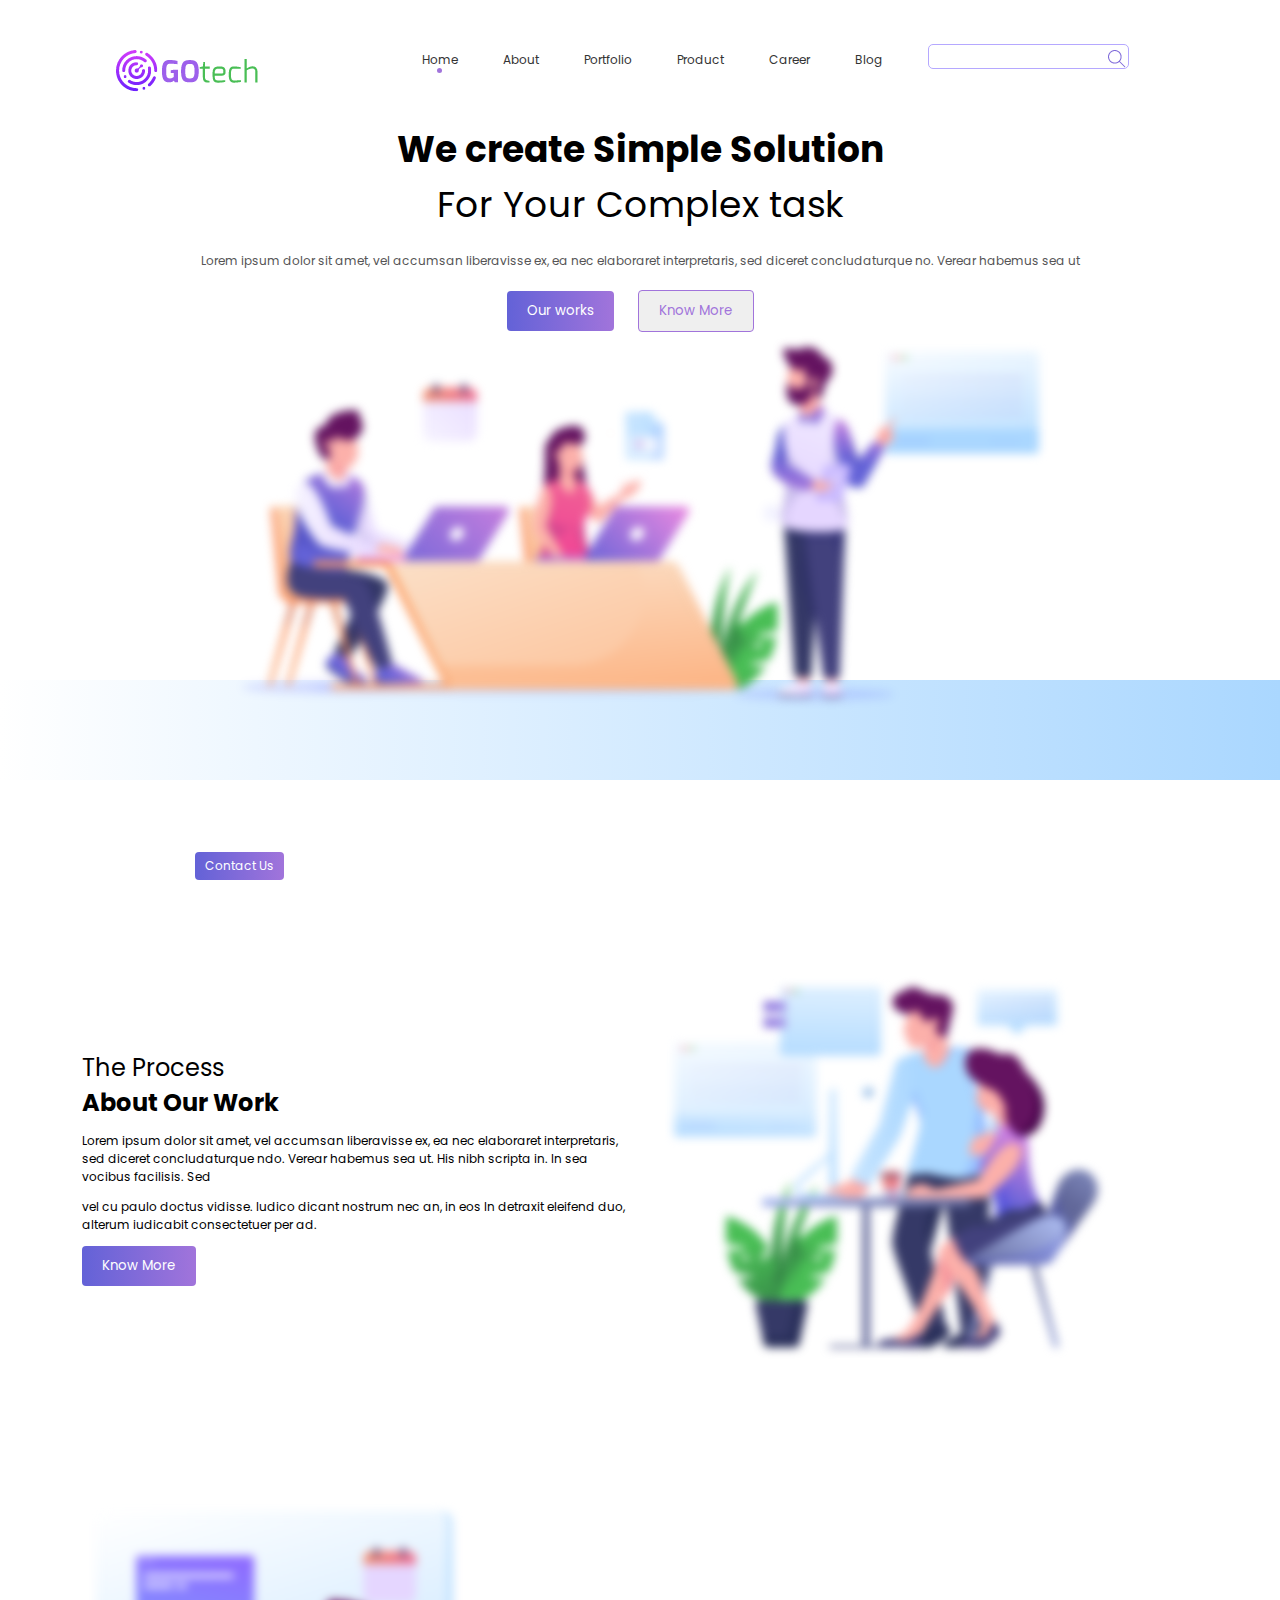
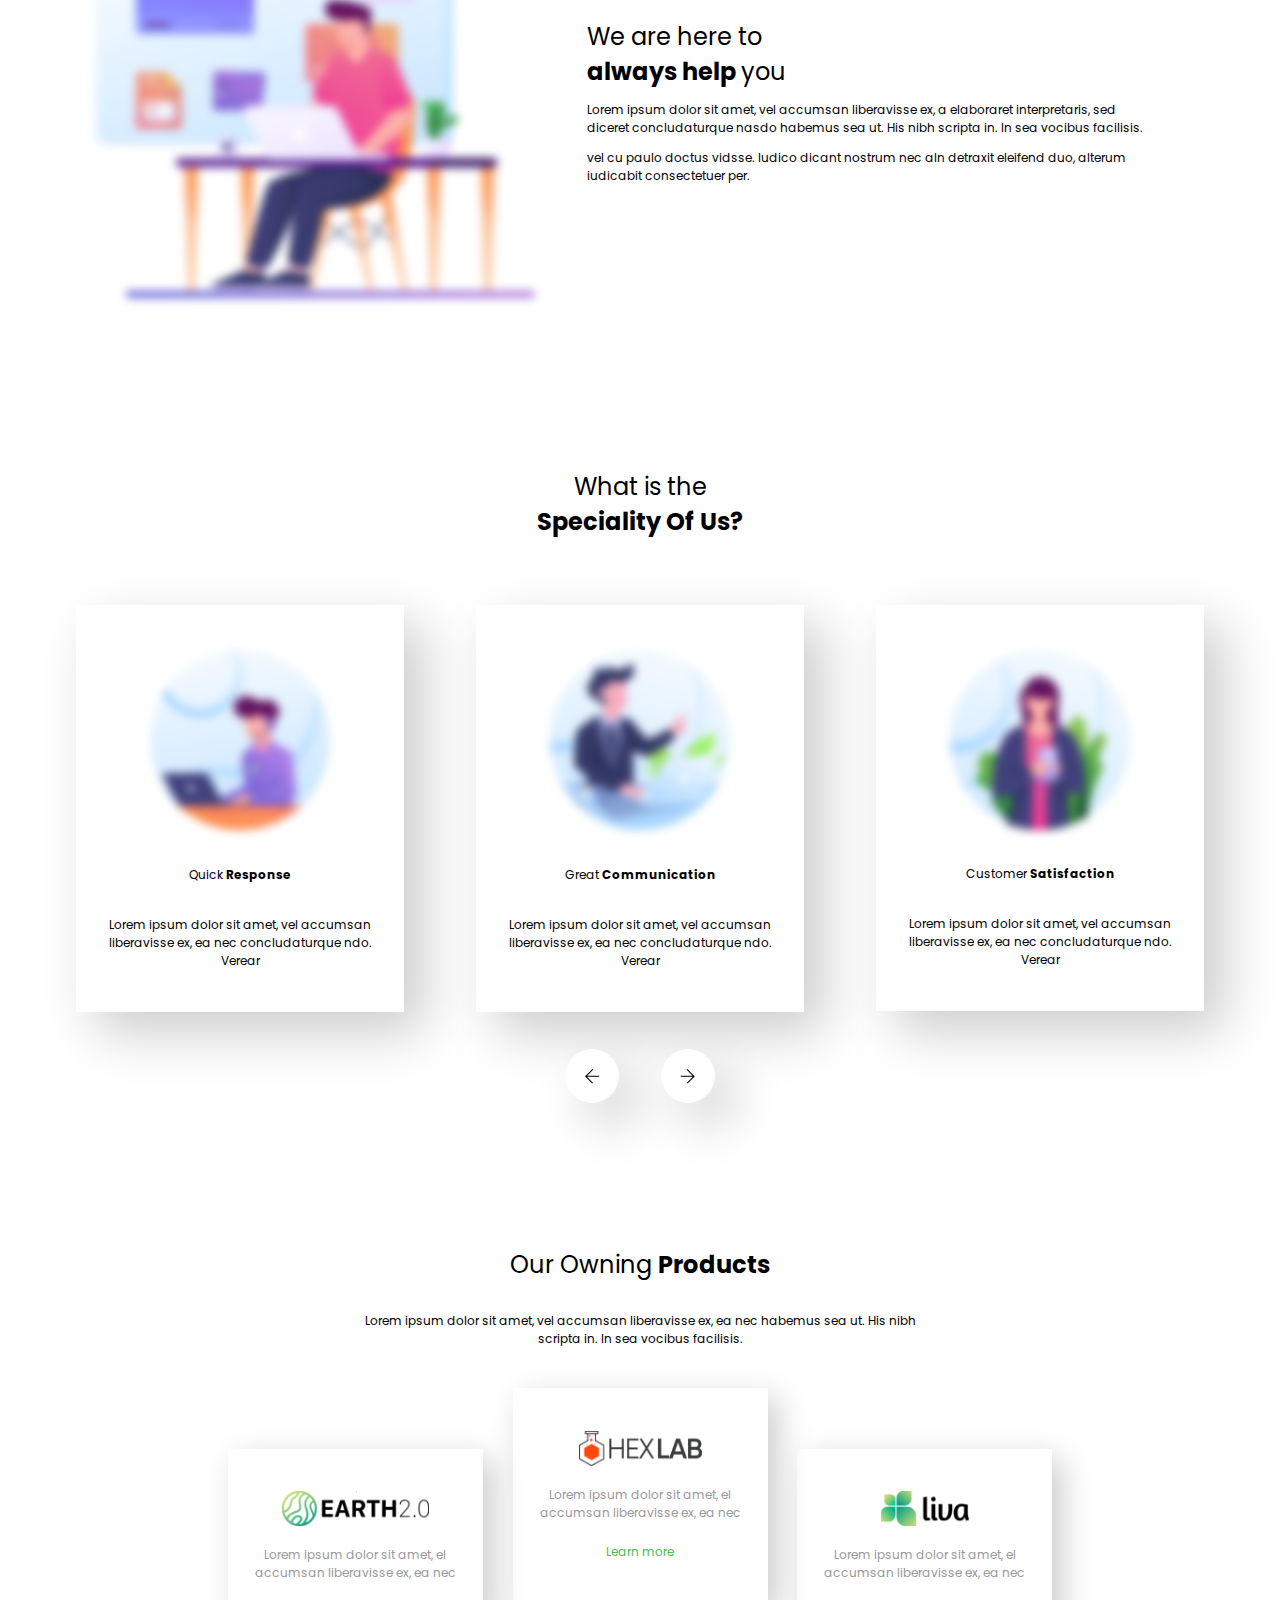
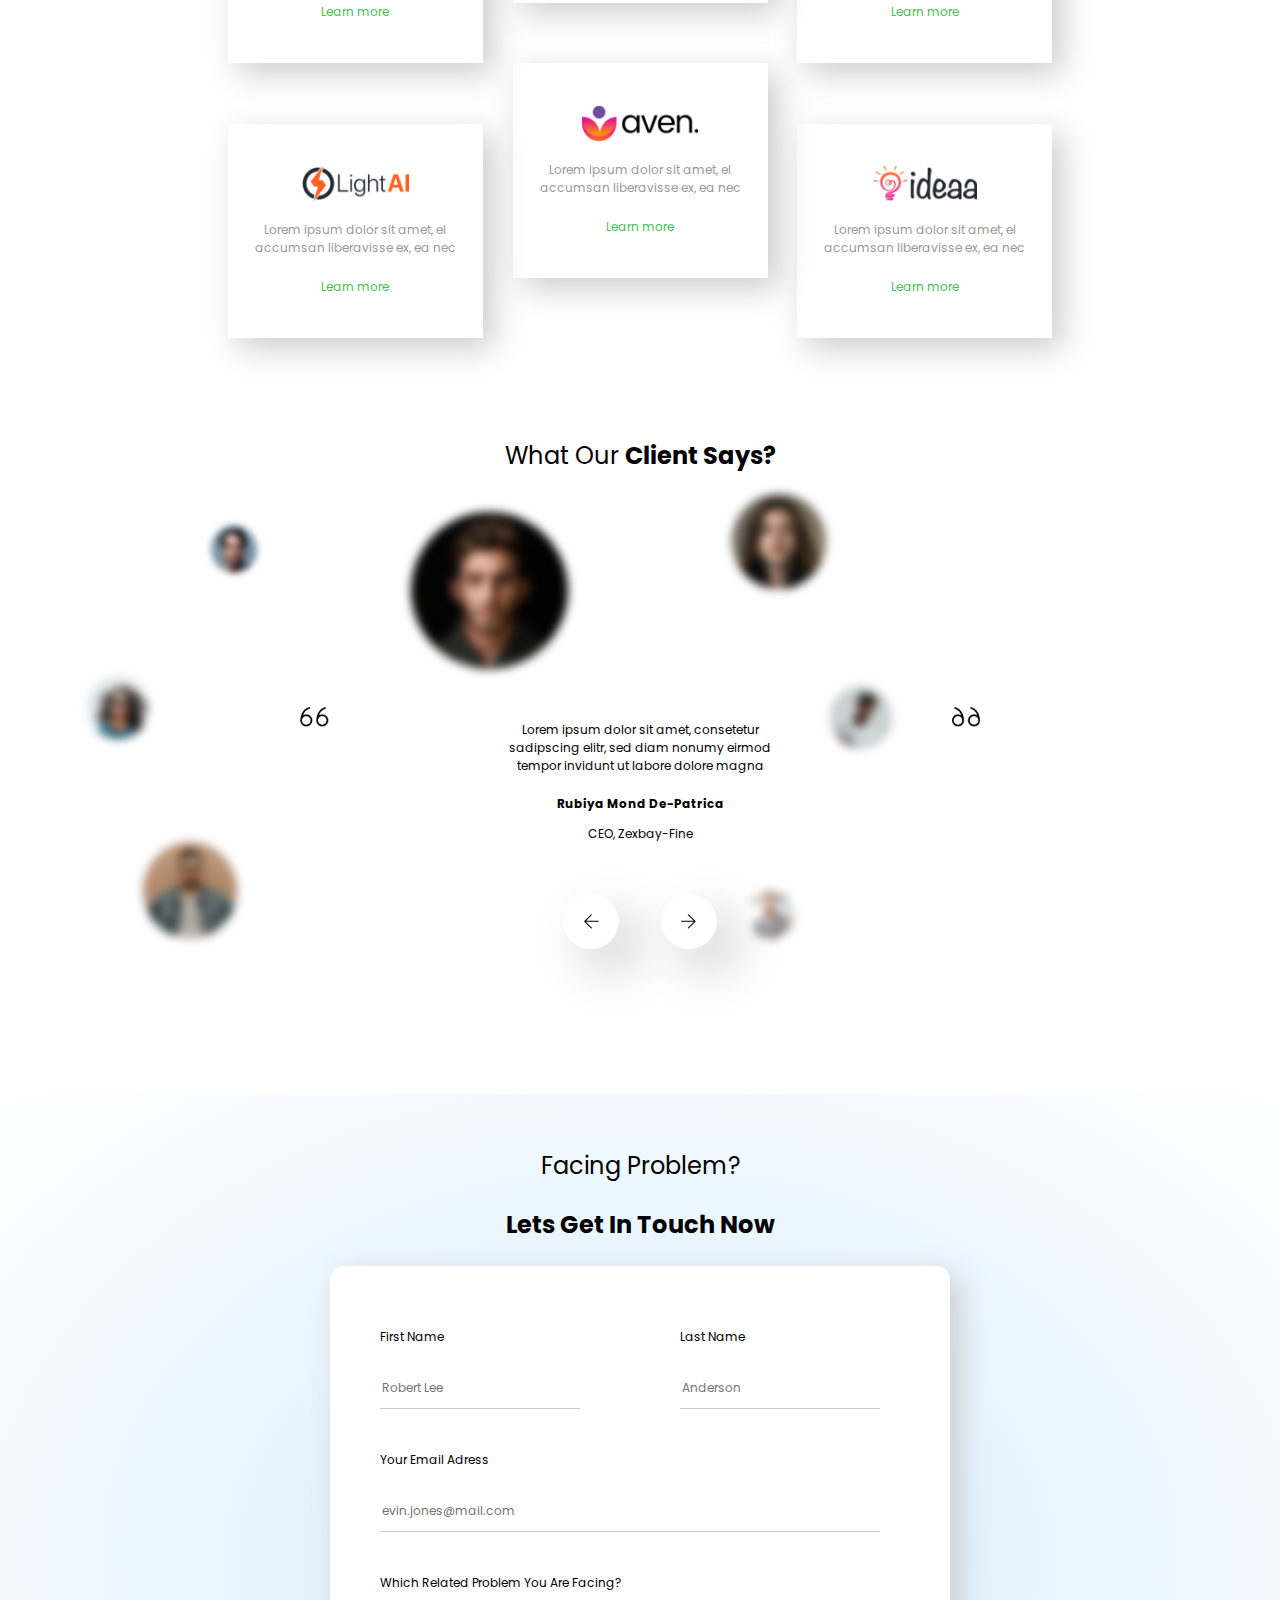
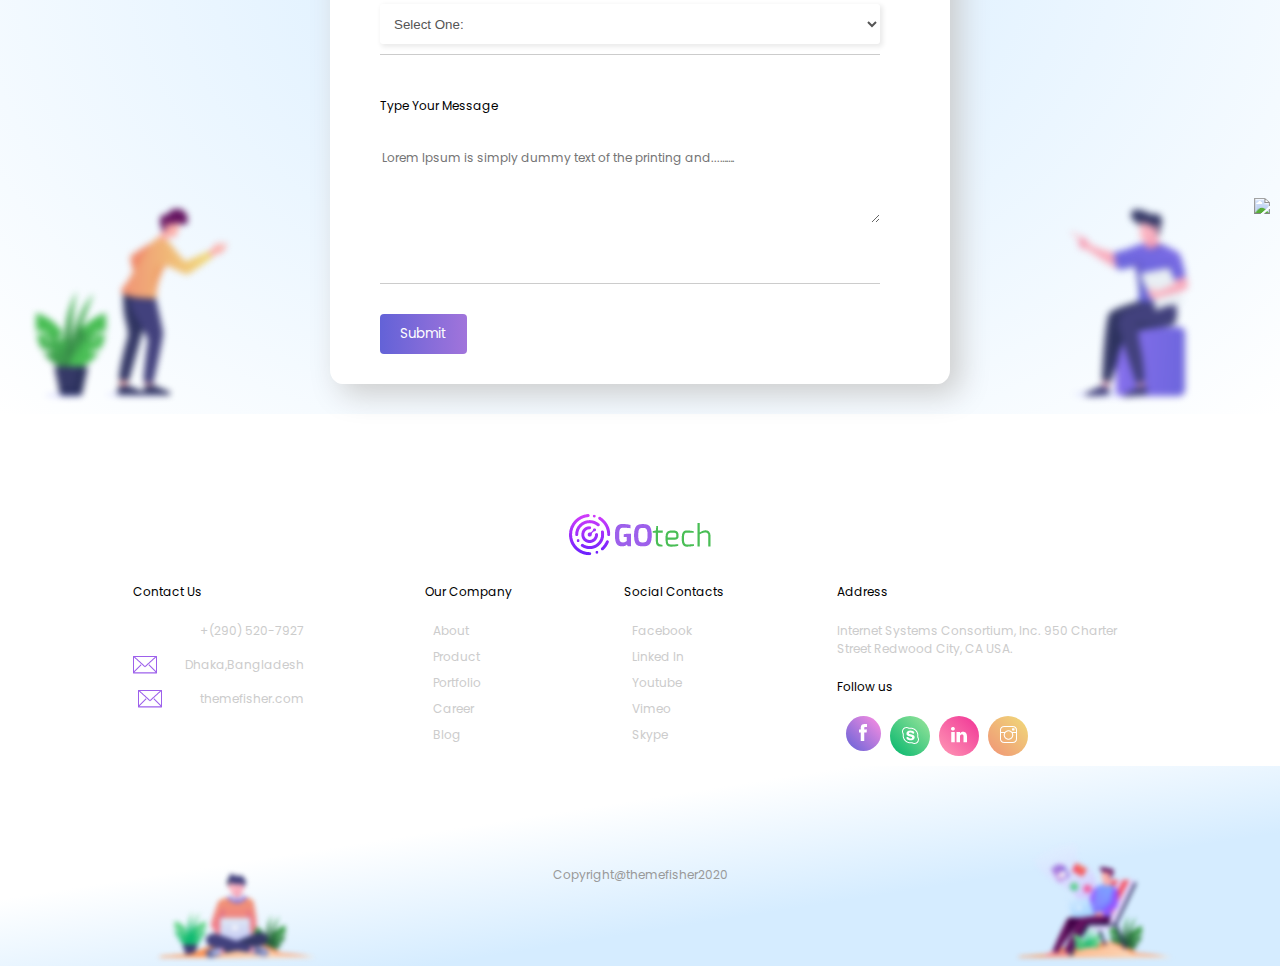
==== commit f6d22750: "Conact Us Button link to Formular" ====
--- a/index/index.html
+++ b/index/index.html
@@ -37,7 +37,9 @@
           </div>
         </li>
         <li class="navItem">
-          <button class="purplebtn" type="button">Contact Us</button>
+          <button class="contactBtn" type="button" id="linkToContact">
+            Contact Us
+          </button>
         </li>
       </ul>
     </nav>
@@ -54,40 +56,50 @@
         <span class="hamIcon"></span>
         <div class="menu">
           <ul class="navMobileLinks">
-            <a href="index.html" class="active"><li>Home</li></a>
+            <a href="index.html"><li class="active">Home</li></a>
+            <img
+              src="../images/house.svg"
+              alt="HomeIcon"
+              class="iconNavBarHome"
+            />
             <a href="#"><li>About</li></a>
+            <img
+              src="../images/info.svg"
+              alt="AboutIcon"
+              class="iconNavBarAbout"
+            />
             <a href="#"><li>Portfolio</li></a>
+            <img
+              src="../images/money.svg"
+              alt="PortfolioIcon"
+              class="iconNavBarPortfolio"
+            />
             <a href="#"><li>Product</li></a>
+            <img
+              src="../images/launch.svg"
+              alt="ProductIcon"
+              class="iconNavBarProduct"
+            />
             <a href="../careers/careers.html"><li>Career</li></a>
+            <img
+              src="../images/career.svg"
+              alt="CareerIcon"
+              class="iconNavBarCareer"
+            />
             <a href="#"><li>Blog</li></a>
+            <img
+              src="../images/spam.svg"
+              alt="BlogIcon"
+              class="iconNavBarBlog"
+            />
           </ul>
+          <button class="contactBtn" type="button" id="linkToContact">
+            Contact Us
+          </button>
         </div>
       </div>
     </nav>
   </header>
-
-  <!-- ##### CSS only mobile Nav WORKING #####
-</header>
-  <header class=smallScreen>
-    <nav role="navigation">
-      <img src="../images/Gruppe 2199.png" class="mainNavimg" alt="Logo GOtech">
-      <div id="menuToggle">
-          <input type="checkbox"/>
-          <span></span>
-          <span></span>
-          <span></span>
-          <ul id="menu">
-              <a href="index.html" class="active"><li>Home</li></a>
-              <a href="#"><li>About</li></a>
-              <a href="#"><li>Portfolio</li></a>
-              <a href="#"><li>Product</li></a>
-              <a href="../careers/careers.html"><li>Career</li></a>
-              <a href="#"><li>Blog</li></a>
-            </ul>
-        </div>
-    </nav>
-</header>
--->
 
   <body>
     <main>
@@ -369,7 +381,7 @@
         </div>
       </section>
 
-      <section class="space">
+      <section class="space" id="ContactUs">
         <div class="section-container6">
           <div class="centered">
             <h3 class="unbold">Facing Problem?</h3>
@@ -385,6 +397,7 @@
                   class="inputFormular"
                   placeholder="Robert Lee"
                   id="firstName"
+                  required
                 />
                 <div class="greylaneFormular"></div>
               </div>
@@ -395,6 +408,7 @@
                   class="inputFormular"
                   placeholder="Anderson"
                   id="lastName"
+                  required
                 />
                 <div class="greylaneFormular"></div>
               </div>
@@ -406,26 +420,27 @@
                 class="inputFormular"
                 placeholder="evin.jones@mail.com"
                 id="mailAdress"
+                required
               />
               <div class="greylaneFormular"></div>
             </div>
             <div class="email">
               <div><p>Which Related Problem You Are Facing?</p></div>
               <div id="dropdown">
-                <select>
-                  <option value="0" class="select-dropdown__list-item"
+                <select id="problem">
+                  <option value="Select One:" class="select-dropdown__list-item"
                     >Select One:</option
                   >
-                  <option value="1" class="select-dropdown__list-item"
+                  <option value="Our Work" class="select-dropdown__list-item"
                     >Our Work</option
                   >
-                  <option value="2" class="select-dropdown__list-item"
+                  <option value="Pricing" class="select-dropdown__list-item"
                     >Pricing</option
                   >
-                  <option value="3" class="select-dropdown__list-item"
+                  <option value="Contact" class="select-dropdown__list-item"
                     >Contact</option
                   >
-                  <option value="4" class="select-dropdown__list-item"
+                  <option value="Products" class="select-dropdown__list-item"
                     >Products</option
                   >
                 </select>
@@ -443,17 +458,38 @@
                 class="inputFormular"
                 placeholder="Lorem Ipsum is simply dummy text of the printing and...……."
                 id="message"
+                required
               ></textarea>
               <div class="greylane-message"></div>
             </div>
             <button class="purplebtn-formular" id="submitBtn">Submit</button>
-
-            <!--<div id="modal" class="modal">
-              <div class="modal-content">
-                <span class="close">&times;</span>
-                <p></p>
-              </div>
-            </div>-->
+          </div>
+          <div class="modal">
+            <div class="modal-content">
+              <div class="modal-header">
+                <span class="close-btn">&times;</span>
+                <h4>Please check your personal Input</h4>
+              </div>
+
+              <div class="sumData">
+                <p id="firstNameModal">Firstname:</p>
+                <p id="lastNameModal">Lastname:</p>
+                <p id="emailModal">Email Adress:</p>
+                <p id="problemModal">Your Problem:</p>
+                <p id="messageModal">Your Message:</p>
+              </div>
+              <div class="btnModal">
+                <button class="purplebtnModal" id="purplebtnModal">
+                  Change
+                </button>
+                <button class="purplelinebtnModal" id="purplelinebtnModal">
+                  OK
+                </button>
+              </div>
+              <div class="modal-footer">
+                <p>&copy; GoTech 2020</p>
+              </div>
+            </div>
           </div>
           <img src="../images/Group -4.png" class="yellowman" />
           <img src="../images/Group -6.png" class="purpleman" />
--- a/shared.css
+++ b/shared.css
@@ -64,6 +64,10 @@
 
 p {
   font-size: 0.75rem;
+}
+
+button {
+  cursor: pointer;
 }
 
 /*@media (min-width: 40rem) {
@@ -114,104 +118,7 @@
   margin-left: 20px;
 }
 
-/* ##### CSS only mobileNav WORKING #####
-#menuToggle {
-	display: block;
-	position: relative;
-	left: 280px;
-	top: -25px;
-	z-index: 1;
-	-webkit-user-select: none;
-	user-select: none;
-}
-
-#menuToggle a {
-	text-decoration: none;
-	color: #232323;
-	transition: color 0.3s ease;
-}
-
-#menuToggle a:hover {
-	color: #a174db;
-}
-
-#menuToggle input {
-	display: block;
-	width: 40px;
-	height: 32px;
-	position: absolute;
-	top: -7px;
-	left: -5px;
-	cursor: pointer;
-	opacity: 0;
-	z-index: 2;
-	-webkit-touch-callout: none;
-}
-
-#menuToggle span {
-	display: block;
-	width: 33px;
-	height: 4px;
-	margin-bottom: 5px;
-	position: relative;
-	background: #a174db;
-	border-radius: 3px;
-	z-index: 1;
-	transform-origin: 4px 0px;
-	transition: transform 0.5s cubic-bezier(0.77, 0.2, 0.05, 1.0), background 0.5s cubic-bezier(0.77, 0.2, 0.05, 1.0),
-		opacity 0.55s ease;
-}
-
-#menuToggle span:first-child {
-	transform-origin: 0% 0%;
-}
-
-#menuToggle span:nth-last-child(2) {
-	transform-origin: 0% 100%;
-}
-
-#menuToggle input:checked ~ span {
-	opacity: 1;
-	transform: rotate(45deg) translate(-2px, -1px);
-	background: #a174db;
-}
-
-#menuToggle input:checked ~ span:nth-last-child(3) {
-	opacity: 0;
-	transform: rotate(0deg) scale(0.2, 0.2);
-}
-
-#menuToggle input:checked ~ span:nth-last-child(2) {
-	transform: rotate(-45deg) translate(0, -1px);
-}
-
-#menu {
-	position: absolute;
-	width: 300px;
-	margin: -100px 0 0 -150px;
-	padding: 50px;
-	padding-top: 125px;
-	background: #ebebeb;
-	list-style-type: none;
-	-webkit-font-smoothing: antialiased;
-	transform-origin: 0% 0%;
-	transform: translate(0, -100%);
-	/*transition: transform 0.5s cubic-bezier(0.5,0.5,0.05,1.0);*/
-/*}
-
-#menu li {
-	padding: 10px 0;
-}
-
-#menu a:hover {
-	color: #a174db;
-}
-
-#menuToggle input:checked ~ ul {
-	transform: none;
-}
-########## END mobileNav CSS only ############
-*/
+/* Small Screen NAvbar */
 
 .navigation {
   transition: right 0.3s ease-in;
@@ -221,11 +128,15 @@
 .menu {
   position: absolute;
   width: 300px;
-  margin: -100px 0 0 -125px;
+  margin: -100px 0 0 -250px;
   padding: 25px;
   padding-top: 125px;
-  background: #ebebeb;
+  background: #f6f3ff;
   display: none;
+}
+
+ul.navMobileLinks {
+  padding-left: 100px;
 }
 
 .navMobileLinks > a {
@@ -234,8 +145,55 @@
   color: #555555;
 }
 
-.navMobileLinks > a:hover {
+.navMobileLinks > a > li:hover {
   color: #9d60eb;
+}
+
+ul.navMobileLinks > a > li {
+  padding-bottom: 12px;
+  padding-top: 12px;
+}
+
+.iconNavBarHome {
+  position: absolute;
+  left: 80px;
+  bottom: 305px;
+  height: 5%;
+}
+
+.iconNavBarAbout {
+  position: absolute;
+  left: 80px;
+  bottom: 255px;
+  height: 5%;
+}
+
+.iconNavBarPortfolio {
+  position: absolute;
+  left: 80px;
+  bottom: 205px;
+  height: 6%;
+}
+
+.iconNavBarProduct {
+  position: absolute;
+  left: 80px;
+  bottom: 155px;
+  height: 7%;
+}
+
+.iconNavBarCareer {
+  position: absolute;
+  left: 80px;
+  bottom: 105px;
+  height: 6%;
+}
+
+.iconNavBarBlog {
+  position: absolute;
+  left: 80px;
+  bottom: 55px;
+  height: 6%;
 }
 
 .hamIconContainer {
@@ -275,7 +233,7 @@
 
 .menu-active {
   display: block;
-  width: 230px;
+  width: 350px;
 }
 
 /* Close Icon*/
@@ -295,7 +253,7 @@
 }
 
 .active {
-  color: #a174db;
+  color: #9d60eb;
 }
 
 /*Wide Screen Navbar */
@@ -394,33 +352,46 @@
   display: none;
 }
 
+.contactBtn {
+  background-image: linear-gradient(to right, #6362d7, #a174db);
+  border-radius: 4px;
+  color: #ffffff;
+  font-family: 'Poppins', sans-serif;
+  border: none;
+  padding: 5px 10px;
+  position: absolute;
+  left: 195px;
+  bottom: 20px;
+}
+
+@media (min-width: 40rem) {
+  .contactBtn {
+    background-image: linear-gradient(to right, #6362d7, #a174db);
+    border-radius: 4px;
+    color: #ffffff;
+    font-family: 'Poppins', sans-serif;
+    border: none;
+    padding: 10px 20px;
+  }
+}
+
+.mainNav .contactBtn {
+  font-size: 0.75rem;
+  padding: 5px 10px;
+}
+
+/* =======================================
+MAIN
+======================================= */
+
 .purplebtn {
   background-image: linear-gradient(to right, #6362d7, #a174db);
   border-radius: 4px;
   color: #ffffff;
   font-family: 'Poppins', sans-serif;
   border: none;
-  padding: 5px 10px;
-}
-@media (min-width: 40rem) {
-  .purplebtn {
-    background-image: linear-gradient(to right, #6362d7, #a174db);
-    border-radius: 4px;
-    color: #ffffff;
-    font-family: 'Poppins', sans-serif;
-    border: none;
-    padding: 10px 20px;
-  }
-}
-
-.mainNav .purplebtn {
-  font-size: 0.75rem;
-  padding: 5px 10px;
-}
-
-/* =======================================
-MAIN
-======================================= */
+  padding: 10px 20px;
+}
 
 .centered {
   text-align: center;
@@ -556,43 +527,107 @@
   margin: 15px 25px;
 }
 
+/* MODAL */
+
 .modal {
-  display: none; /* Hidden by default */
-  position: fixed; /* Stay in place */
-  z-index: 1; /* Sit on top */
-  padding-top: 100px; /* Location of the box */
+  display: none;
+  position: fixed;
+  padding-top: 50px;
   left: 0;
   top: 0;
-  width: 100%; /* Full width */
-  height: 100%; /* Full height */
-  overflow: auto; /* Enable scroll if needed */
-  background-color: rgb(0, 0, 0); /* Fallback color */
-  background-color: rgba(0, 0, 0, 0.4); /* Black w/ opacity */
-}
-
-/* MODAL */
-/*.modal-content {
-  background-color: #fefefe;
+  width: 100%;
+  height: 100%;
+  background-color: rgb(0, 0, 0);
+  background-color: rgba(0, 0, 0, 0.5);
+  z-index: 1;
+}
+
+.modal-header {
+  padding-left: 40px;
+}
+
+.modal-content {
+  position: relative;
+  background-color: white;
+  padding: 20px;
   margin: auto;
-  padding: 20px;
-  border: 1px solid #888;
-  width: 80%;
-}
-
-/* The Close Button */
-/*.close {
-  color: #aaaaaa;
+  width: 75%;
+  -webkit-animation-name: animatetop;
+  -webkit-animation-duration: 0.4s;
+  animation-name: animatetop;
+  animation-duration: 0.4s;
+}
+
+.sumData {
+  padding-left: 80px;
+}
+
+.close-btn {
   float: right;
-  font-size: 28px;
+  color: lightgray;
+  font-size: 24px;
   font-weight: bold;
-}
-
-.close:hover,
-.close:focus {
-  color: #000;
-  text-decoration: none;
   cursor: pointer;
-}*/
+}
+.close-btn:hover {
+  color: darkgray;
+}
+@-webkit-keyframes animatetop {
+  from {
+    top: -300px;
+    opacity: 0;
+  }
+  to {
+    top: 0;
+    opacity: 1;
+  }
+}
+@keyframes animatetop {
+  from {
+    top: -300px;
+    opacity: 0;
+  }
+  to {
+    top: 0;
+    opacity: 1;
+  }
+}
+
+.modal-footer {
+  text-align: center;
+  color: #999999;
+  margin-top: 20px;
+}
+
+.btnModal {
+  text-align: center;
+  margin-top: 40px;
+}
+
+.purplelinebtnModal {
+  border-radius: 4px;
+  color: #a174db;
+  font-family: 'Poppins', sans-serif;
+  border: 1px solid #a174db;
+  padding: 5px 10px;
+  margin: 0px 20px;
+}
+
+.purplebtnModal {
+  background-image: linear-gradient(to right, #6362d7, #a174db);
+  border-radius: 4px;
+  color: #ffffff;
+  font-family: 'Poppins', sans-serif;
+  border: none;
+  padding: 5px 10px;
+}
+
+.email-field:valid {
+  border-color: none;
+}
+.email-field:invalid {
+  border-color: red;
+}
 
 @media (min-width: 40rem) {
   .formular {
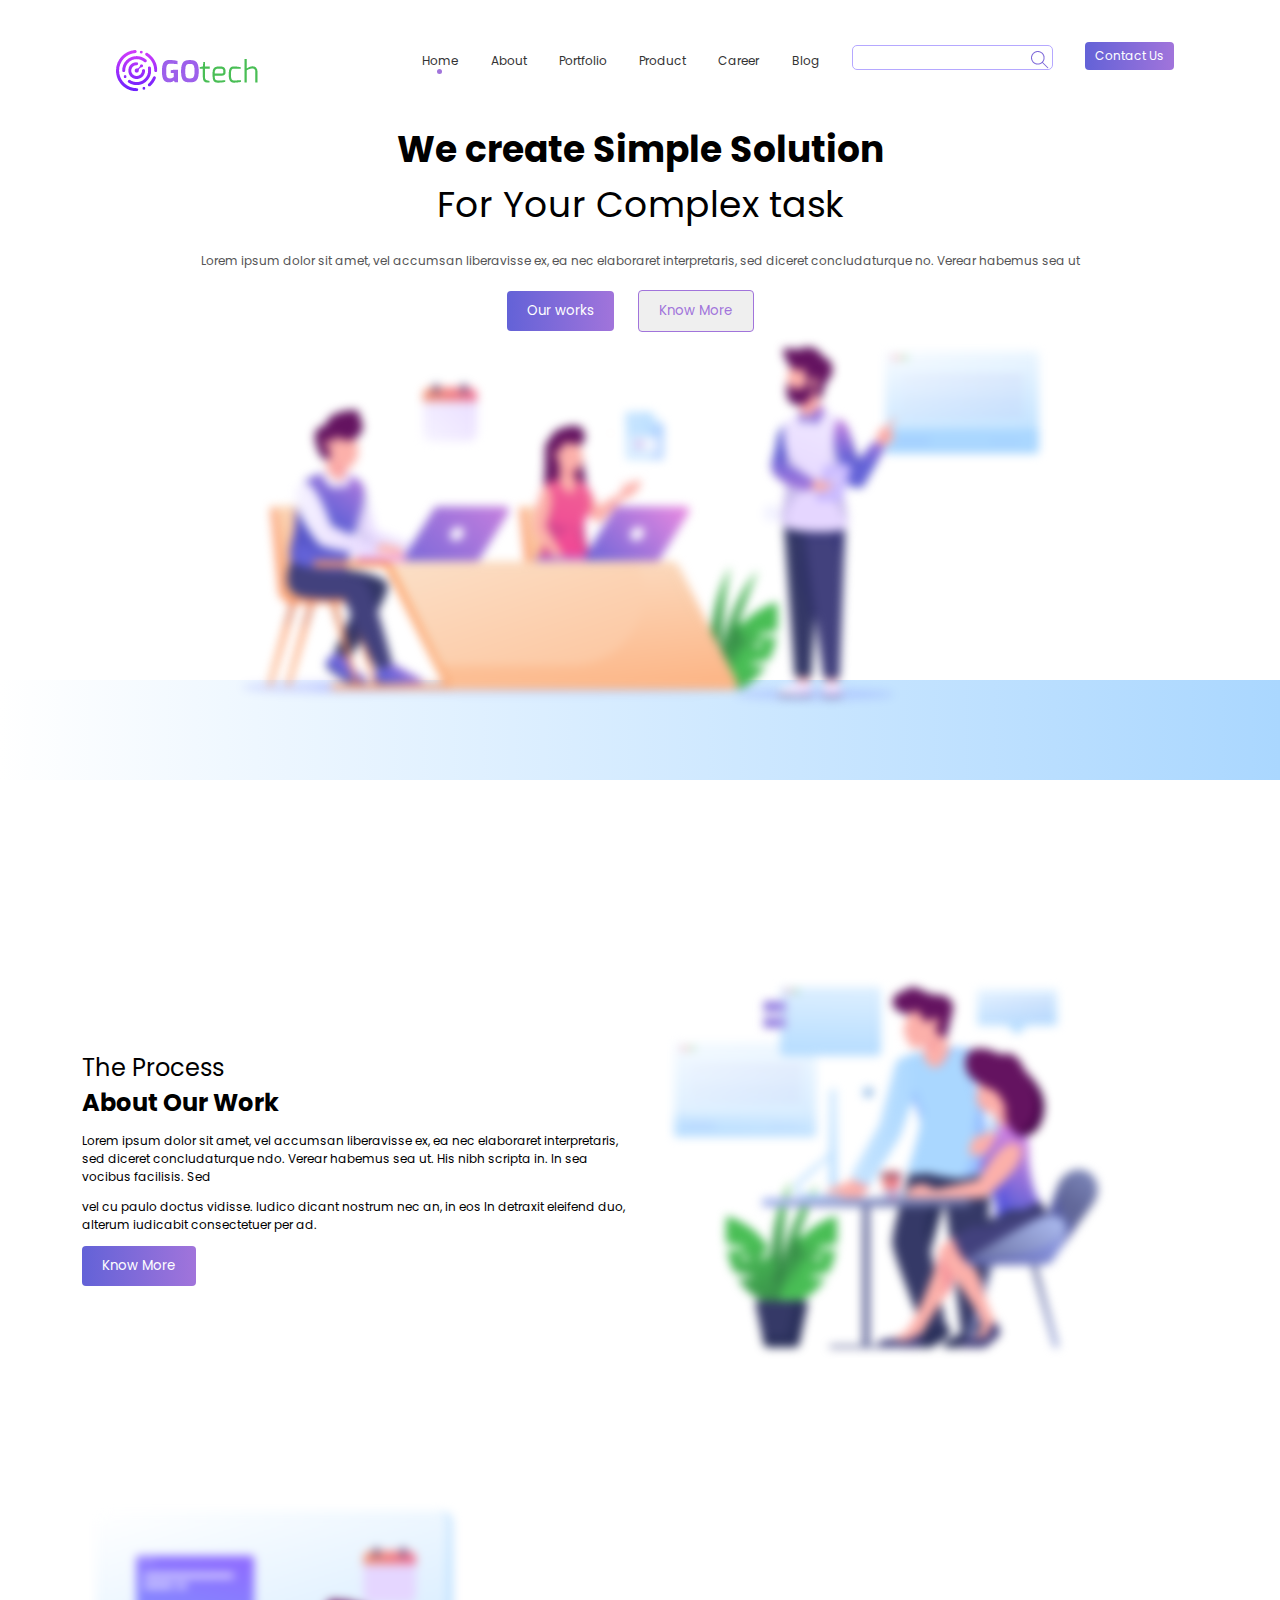
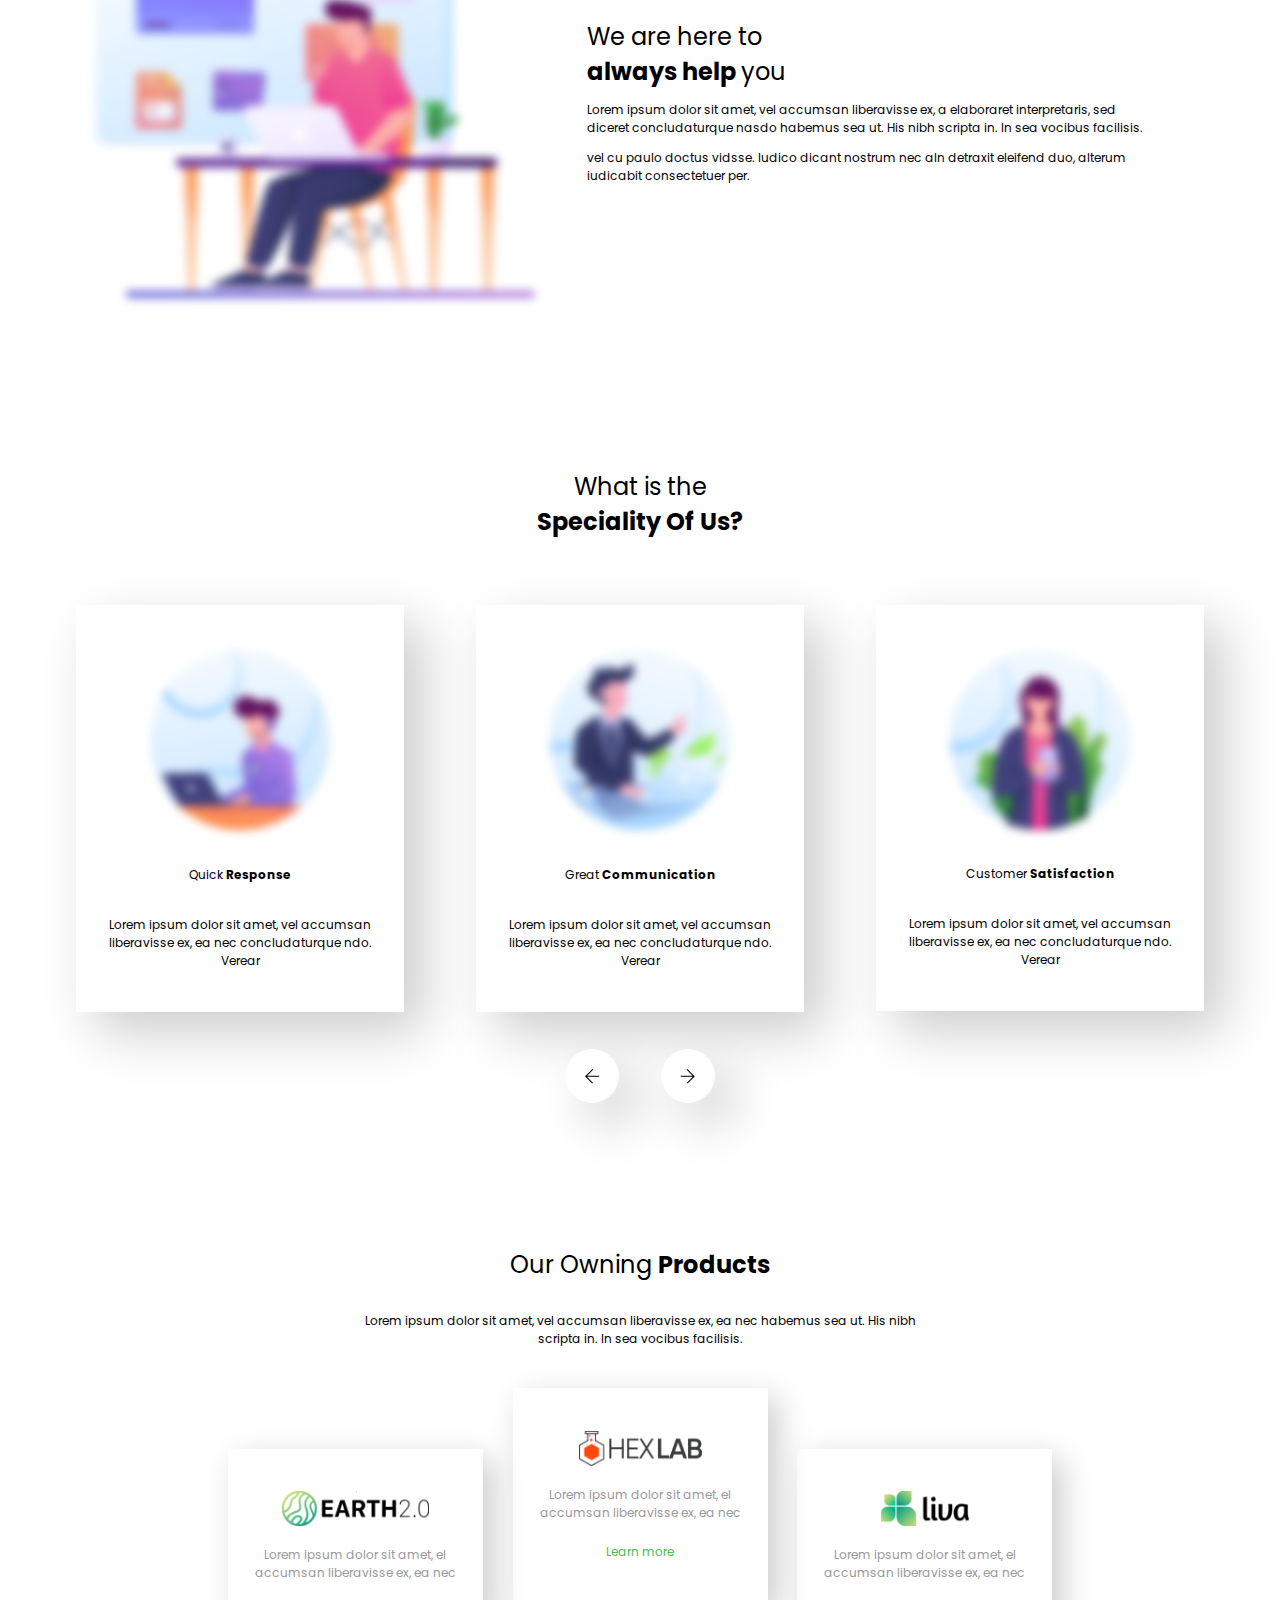
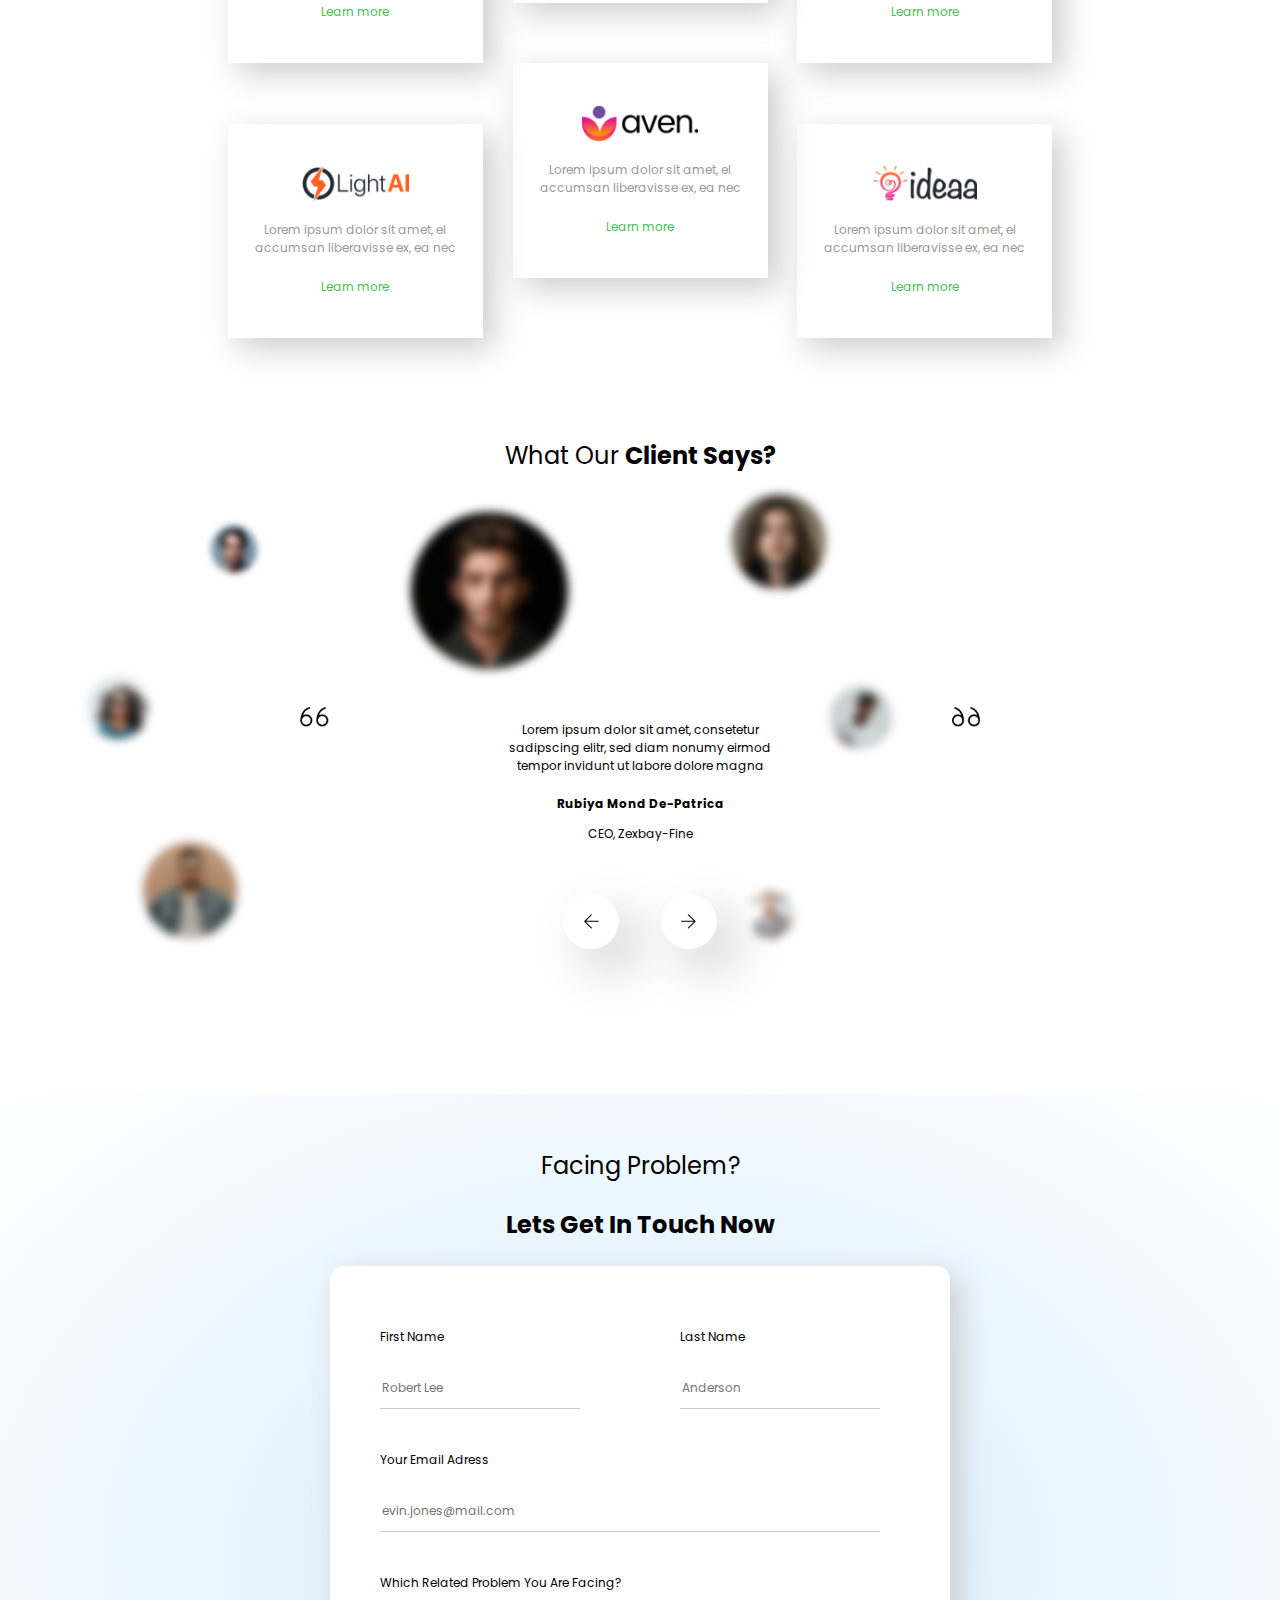
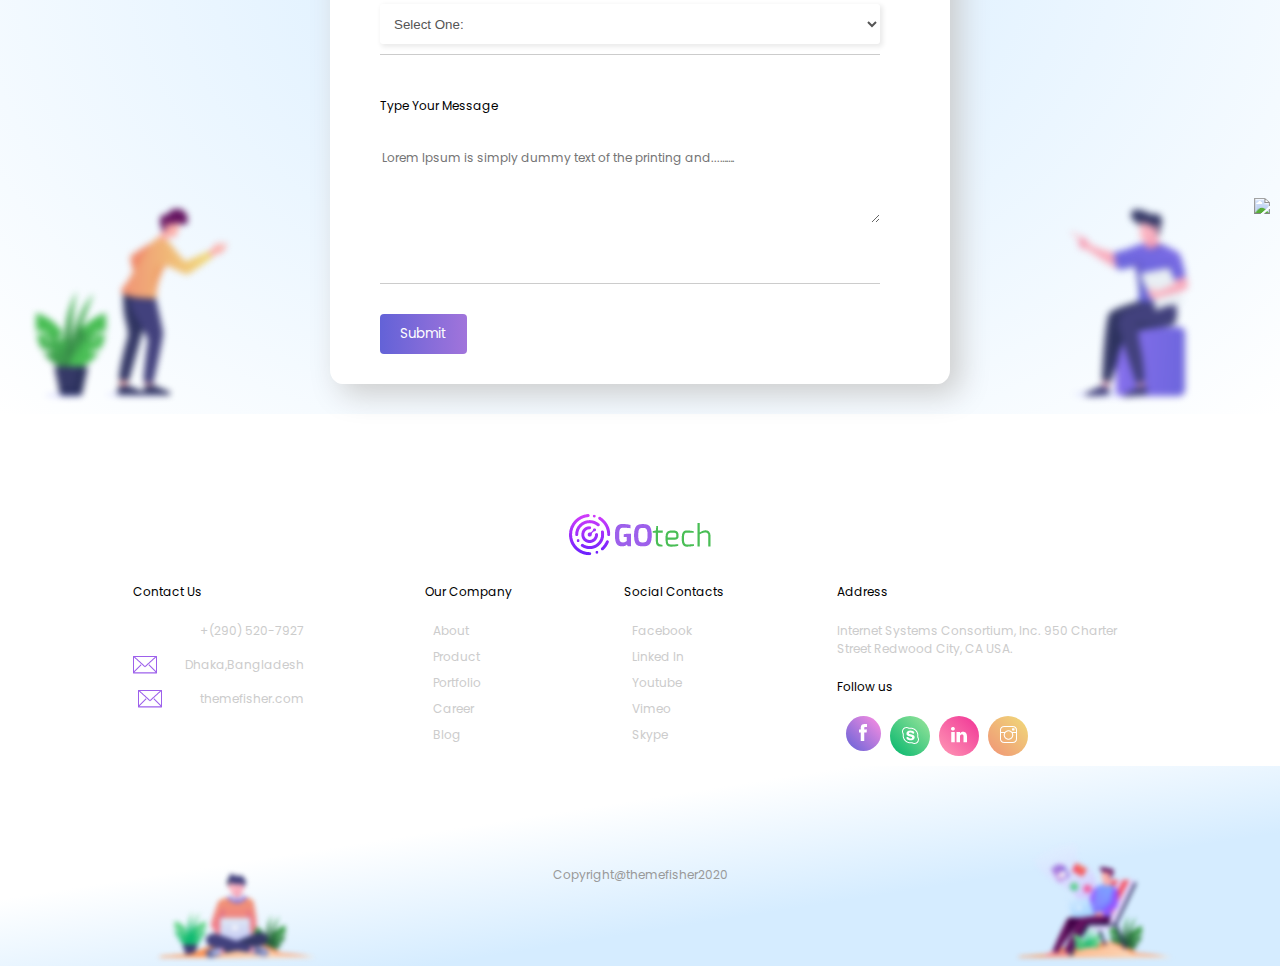
==== commit 02970329: "Styling Mistake Contact Button" ====
--- a/index/index.html
+++ b/index/index.html
@@ -93,7 +93,7 @@
               class="iconNavBarBlog"
             />
           </ul>
-          <button class="contactBtn" type="button" id="linkToContact">
+          <button class="contactBtn" type="button" id="linkToContactMobile">
             Contact Us
           </button>
         </div>
--- a/shared.css
+++ b/shared.css
@@ -372,6 +372,9 @@
     font-family: 'Poppins', sans-serif;
     border: none;
     padding: 10px 20px;
+    position: unset;
+    left: unset;
+    bottom: unset;
   }
 }
 
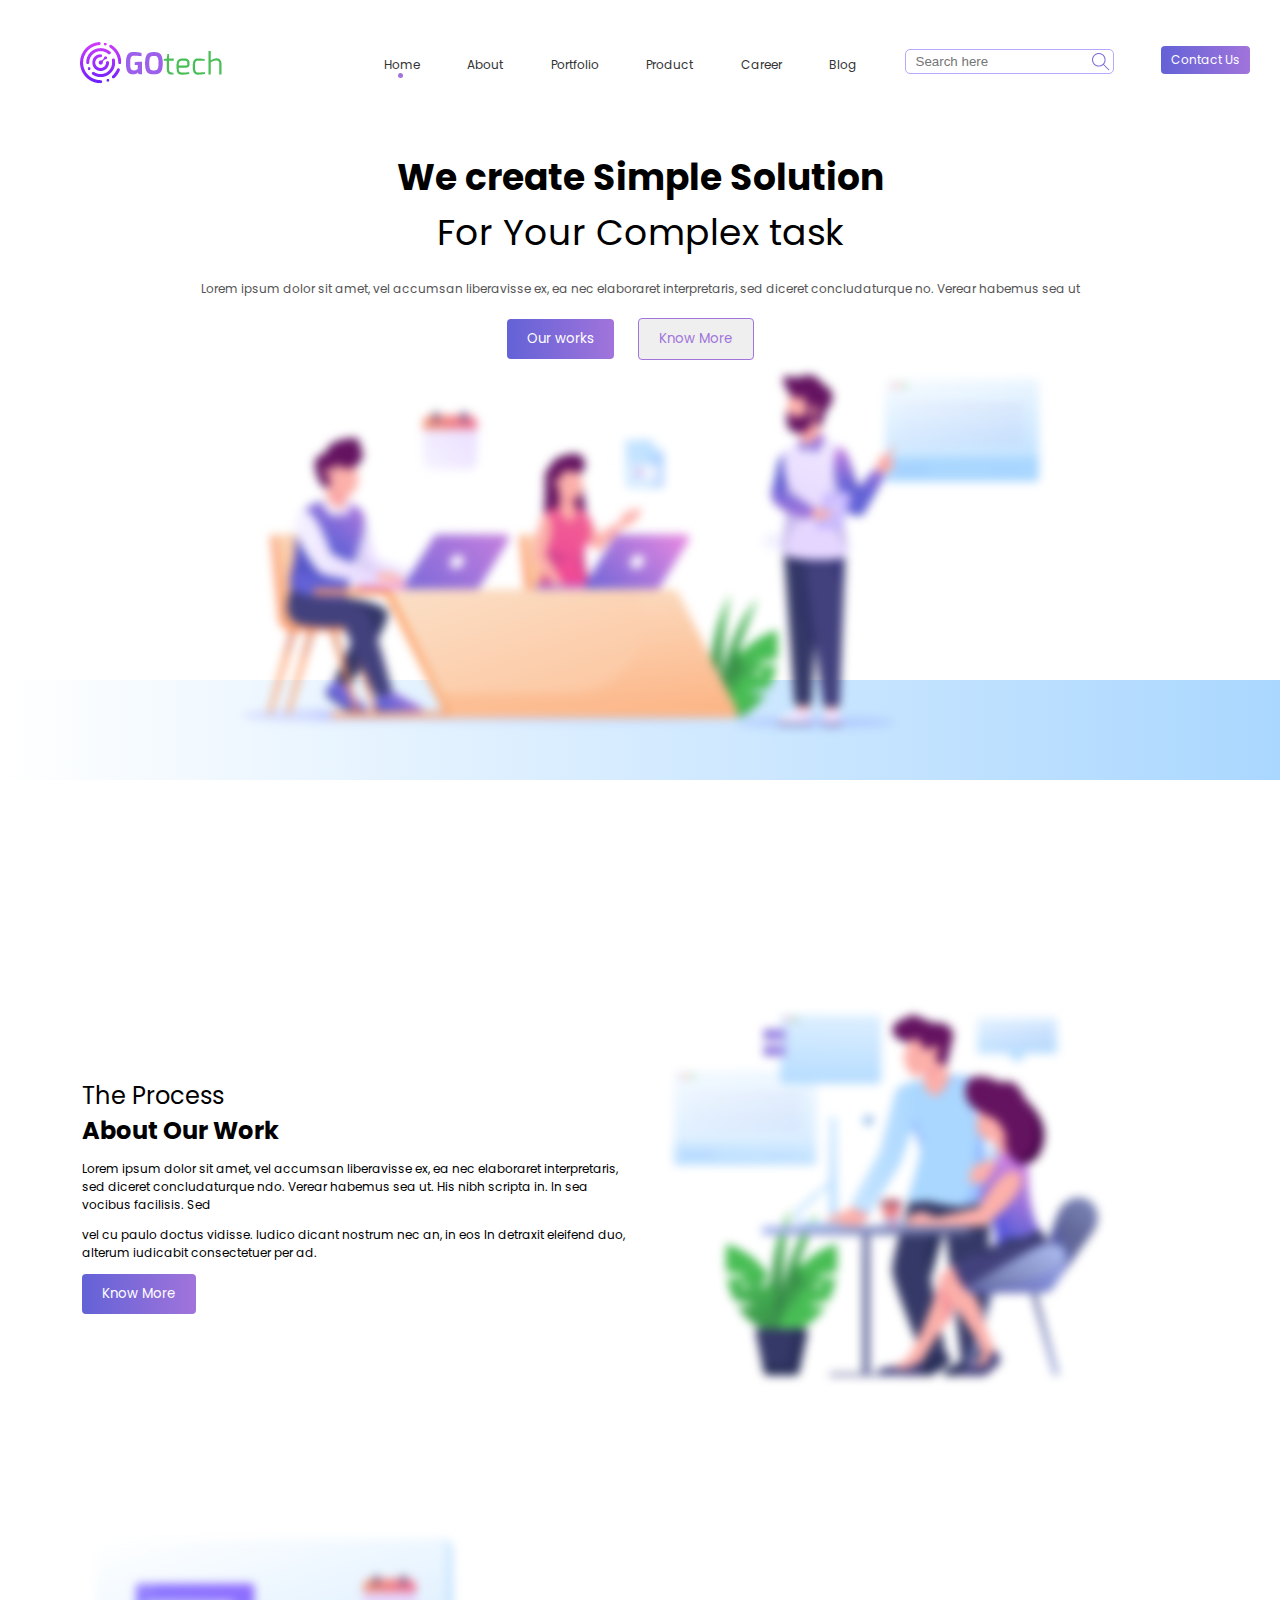
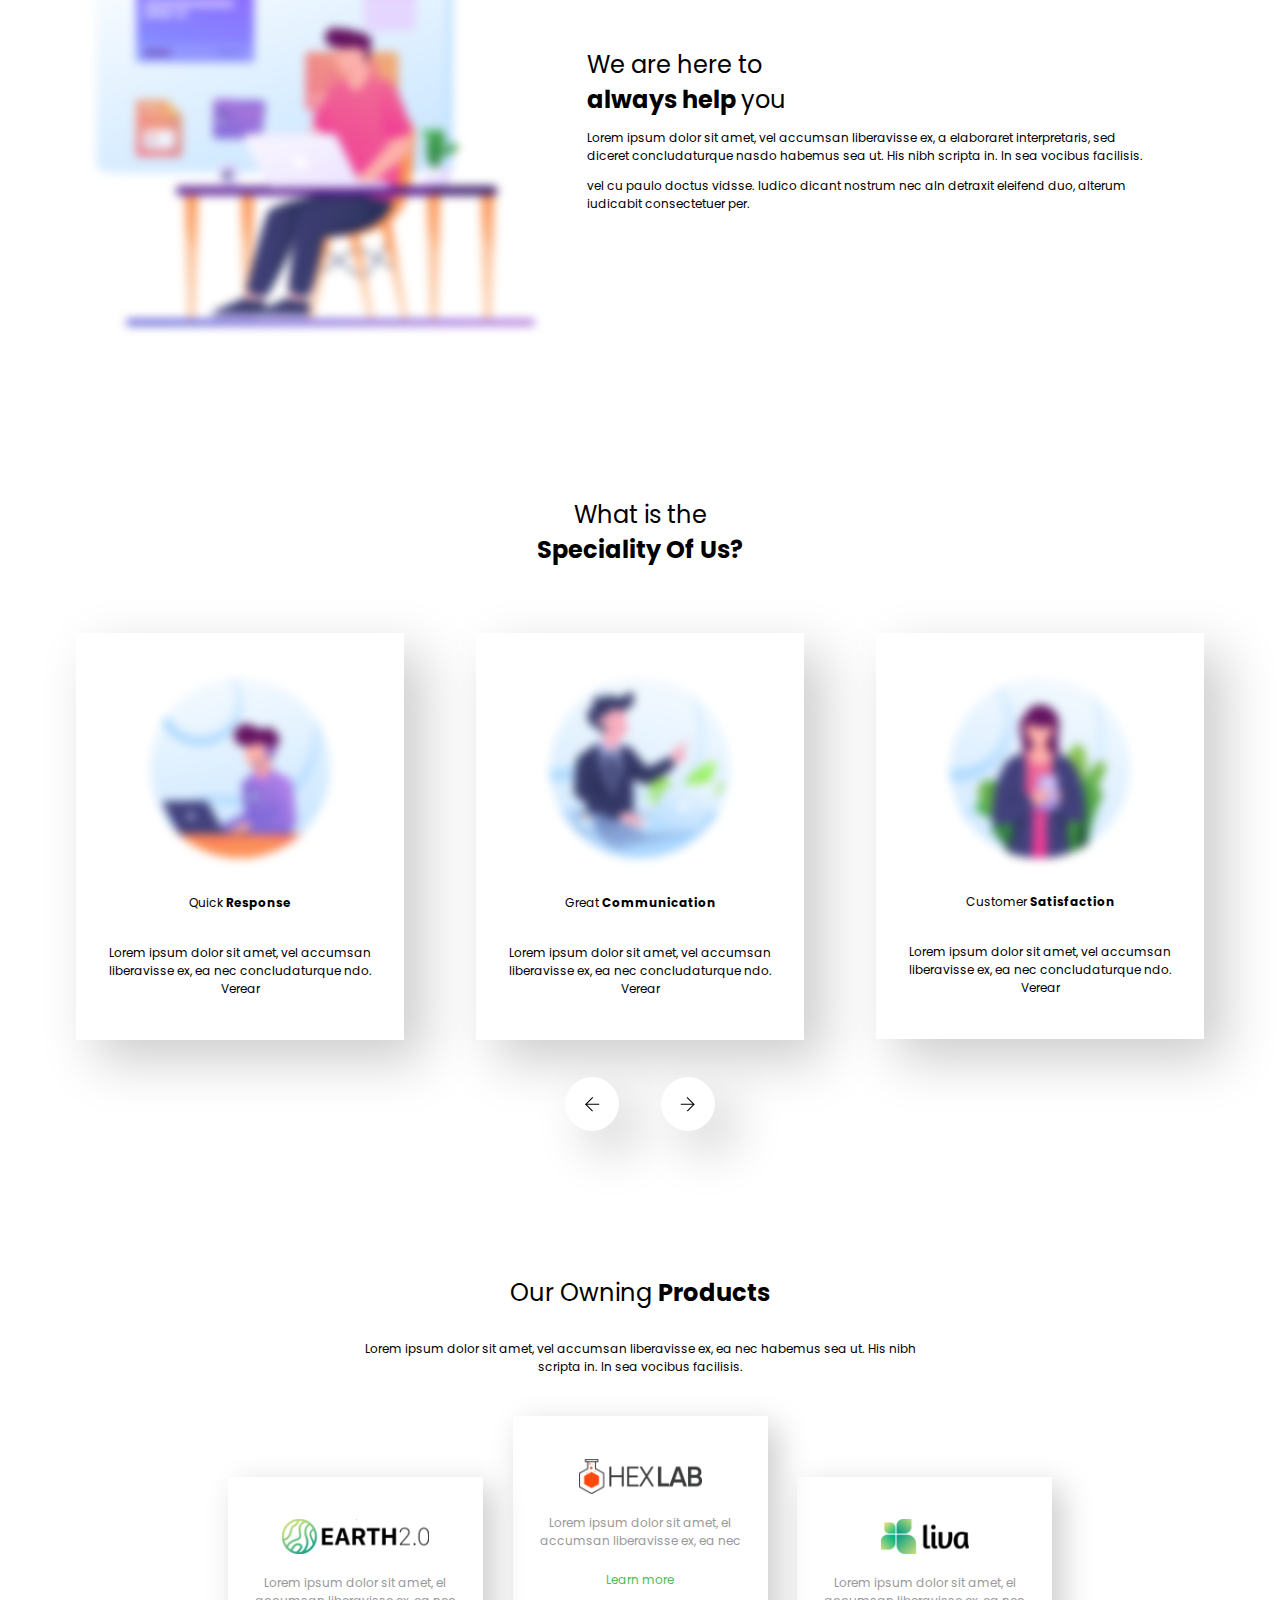
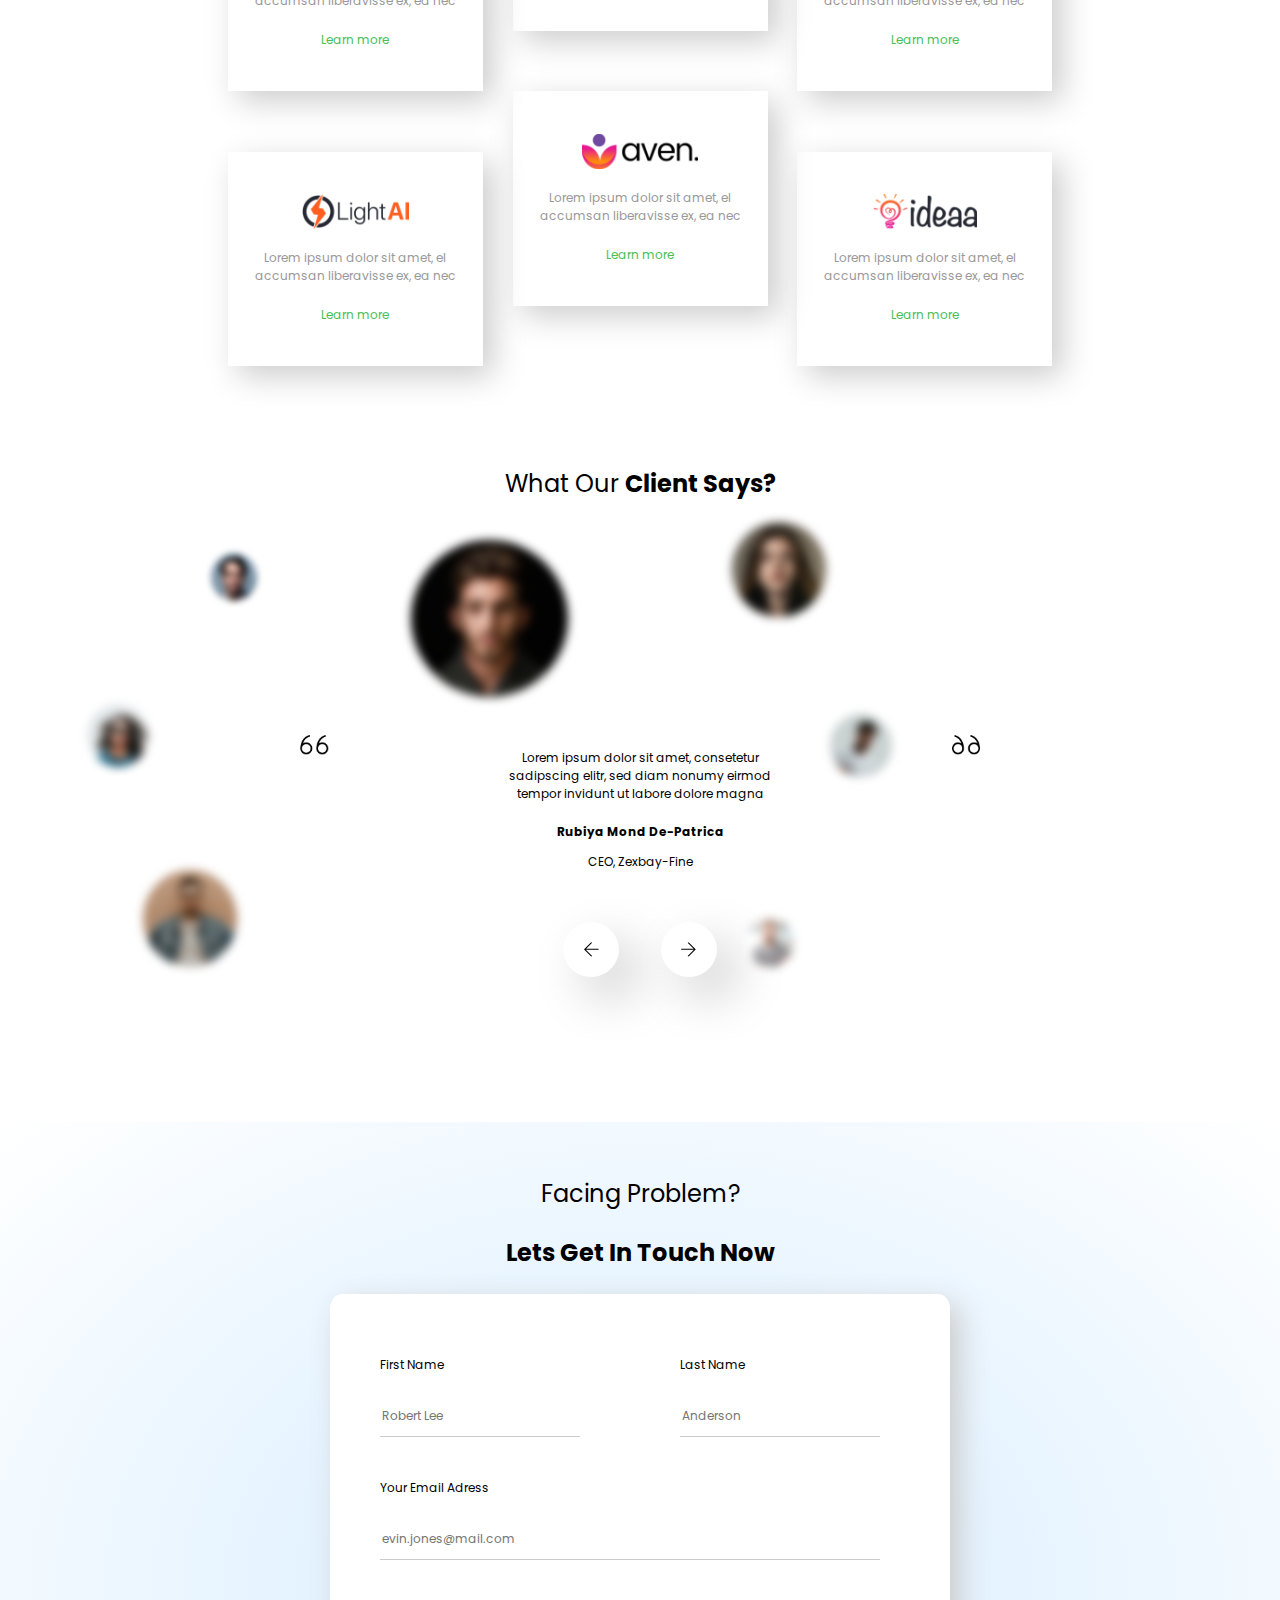
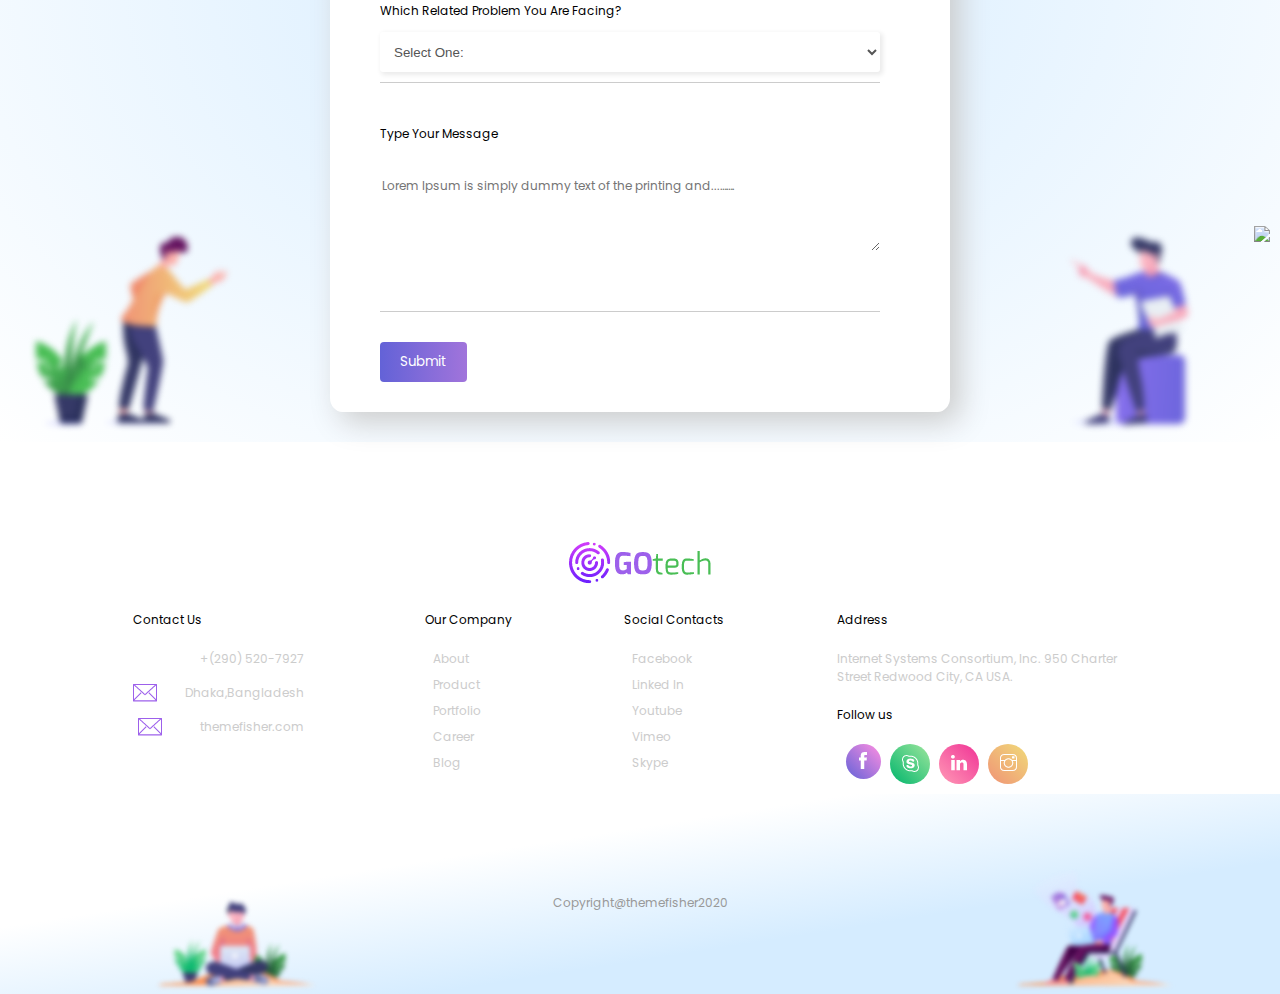
==== commit 4e71d309: "NavBar fixed" ====
--- a/index/index.html
+++ b/index/index.html
@@ -29,7 +29,7 @@
         <li class="navItem"><a href="#">Blog</a></li>
         <li class="navItem">
           <div class="inputgroup">
-            <input class="inputHeader" type="text" />
+            <input class="inputHeader" type="text" placeholder="Search here" />
             <button class="button-search ">
               <span class="hidden">search</span>
               <img src="../images/search.png" class="img-search" alt="search" />
@@ -105,7 +105,9 @@
     <main>
       <section>
         <div class="centered">
-          <h2 class="headline_margin_top">We create Simple Solution</h2>
+          <h2 class="headline_margin_top_after_nav">
+            We create Simple Solution
+          </h2>
           <h2 class="headline_padding_bottom">
             <span class="unbold">For Your Complex task</span>
           </h2>
--- a/shared.css
+++ b/shared.css
@@ -100,6 +100,7 @@
   .wideSreen {
     display: unset;
   }
+
   .smallScreen {
     display: none;
   }
@@ -115,7 +116,17 @@
   width: 100px;
   flex: 0 0 50px;
   margin-top: 30px;
-  margin-left: 20px;
+  margin-left: 50px;
+}
+
+@media (min-width: 40rem) {
+  .mainNavimg {
+    width: 100px;
+    flex: 0 0 50px;
+    margin-top: 20px;
+    margin-left: 80px;
+    margin-bottom: 15px;
+  }
 }
 
 /* Small Screen NAvbar */
@@ -134,6 +145,13 @@
   background: #f6f3ff;
   display: none;
 }
+.navMobile {
+  background-color: #ffffff;
+  width: 100%;
+  top: 0;
+  height: 100px;
+  position: fixed;
+}
 
 ul.navMobileLinks {
   padding-left: 100px;
@@ -263,9 +281,13 @@
     display: flex;
     align-items: center;
     justify-content: space-between;
-    margin: 0 7.5%;
     font-size: 0.75rem;
-    margin-top: 20px;
+    position: fixed;
+    width: 100%;
+    top: 0;
+    background-color: #ffffff;
+    z-index: 2;
+    height: 120px;
   }
 
   .mainNavimg {
@@ -327,6 +349,7 @@
   border-radius: 5px;
   height: 25px;
   padding-right: 20px;
+  padding-left: 10px;
   border: 1px solid #b5a8ff;
   background: none;
 }
@@ -336,7 +359,7 @@
   background: none;
   position: absolute;
   right: 0;
-  top: 0px;
+  top: -2.5px;
   padding: 0;
   width: 25px;
   height: 25px;
@@ -362,6 +385,7 @@
   position: absolute;
   left: 195px;
   bottom: 20px;
+  margin-right: 20px;
 }
 
 @media (min-width: 40rem) {
@@ -400,8 +424,20 @@
   text-align: center;
 }
 
+.headline_margin_top_after_nav {
+  margin-top: 130px;
+  margin-bottom: 0px;
+}
+
+@media (min-width: 40rem) {
+  .headline_margin_top_after_nav {
+    margin-top: 150px;
+    margin-bottom: 0px;
+  }
+}
+
 .headline_margin_top {
-  margin-top: 30px;
+  margin-top: 100px;
   margin-bottom: 0px;
 }
 
--- a/index/main.css
+++ b/index/main.css
@@ -146,6 +146,7 @@
     margin: 5% 2% 0px 2%;
     align-items: center;
     padding: 0px 20px;
+    top: 0;
   }
 
   .processboxesimg2 {
